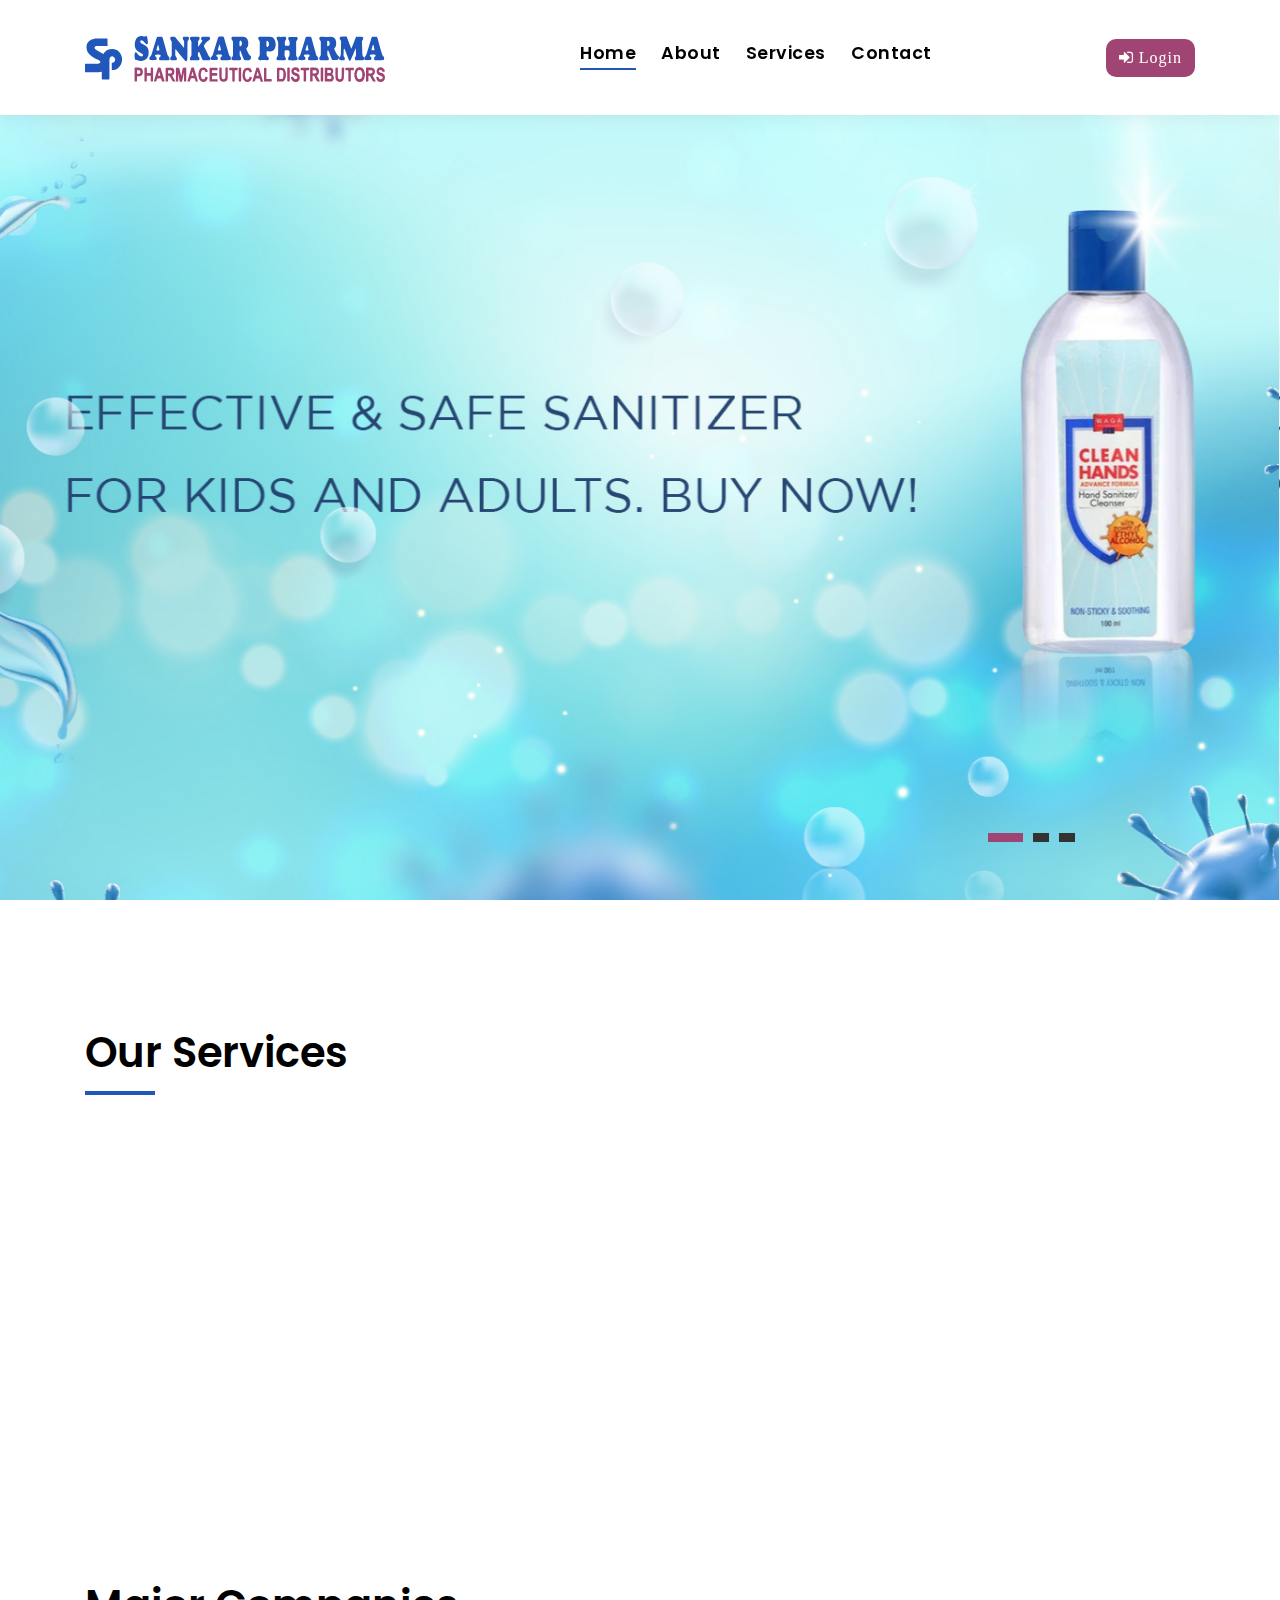
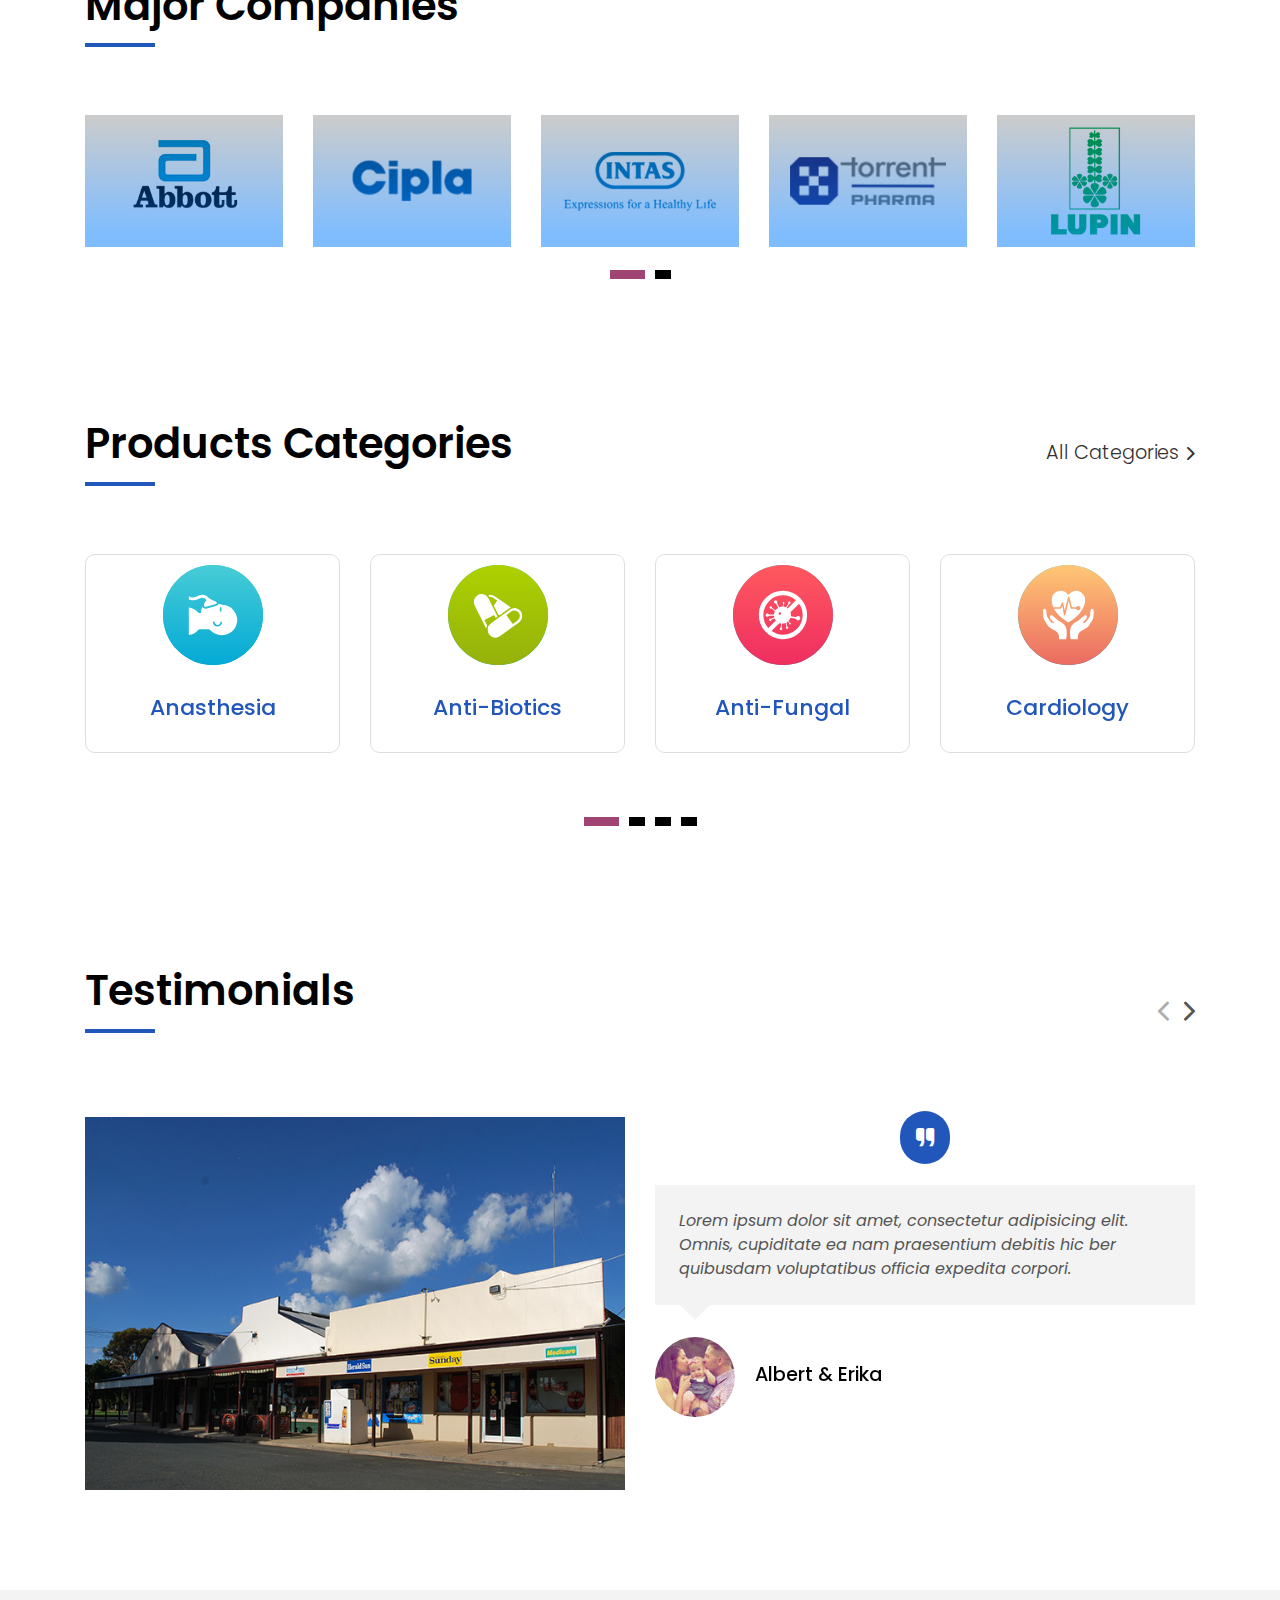
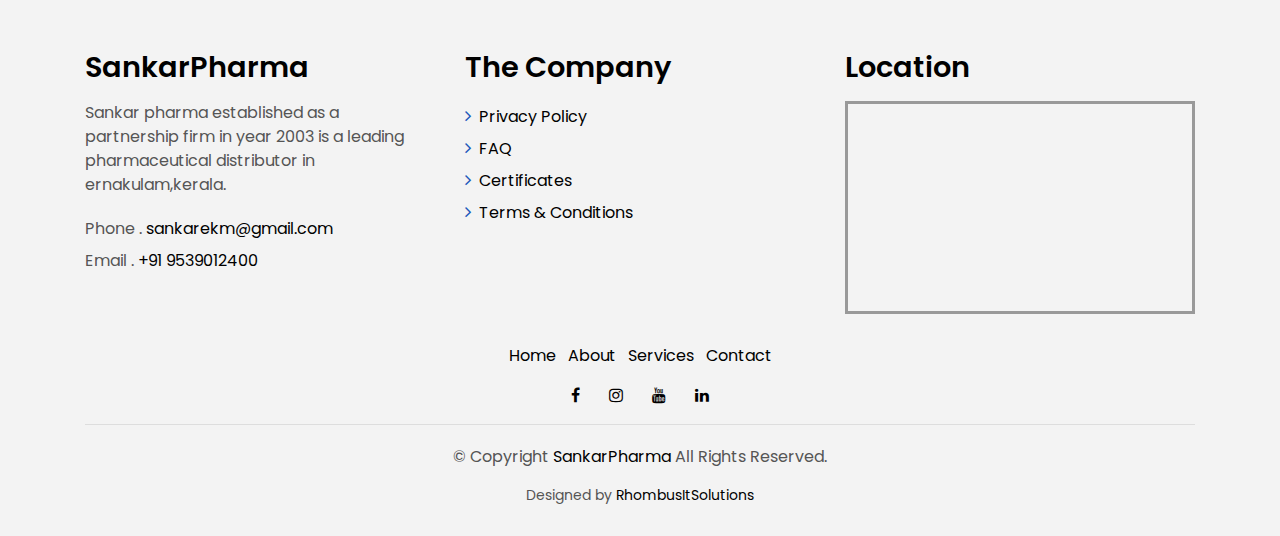
==== index.html @ cb7afbf1 "index page and some other changes" ====
<!DOCTYPE html>
<html lang="en">
<head>
  <meta charset="utf-8">
  <title>Sankar Pharma</title>
  <meta content="width=device-width, initial-scale=1.0" name="viewport">
  <meta content="Sankar Pharma" name="keywords">
  <meta content="Sankar Pharma was incorporated in the year 2003, with a declaration to provide the precisely wholesaling the products to clients" name="description">
  <meta content="RhombusItSolutions" name="author">
  <!-- Og -->
  <meta property="og:locale" content="en" />
  <meta property="og:type" content="website" />
  <meta property="og:title" content="Sankar Pharma" />
  <meta property="og:url" content="https://sankarpharma.com/" />
  <meta property="og:image" content="img/logo/">
  <meta property="og:site_name" content="Sankar Pharma" />
  <meta property="og:publisher" content="Contact : +919539012400" />
  <meta property="og:description" content="Sankar pharma established as a partnership firm in  year 2003 is a leading pharmaceutical distributor in ernakulam,kerala.">


  <!-- Favicons -->
  <link href="img/" rel="icon">
  <link href="img/" rel="apple-touch-icon">
  <!-- Links -->
  <link href="https://fonts.googleapis.com/css?family=Poppins:300,400,500,600,700" rel="stylesheet">
  <link href="lib/bootstrap/css/bootstrap.min.css" rel="stylesheet">
  <link href="lib/font-awesome/css/font-awesome.min.css" rel="stylesheet">
  <link href="lib/animate/animate.min.css" rel="stylesheet">
  <link href="lib/ionicons/css/ionicons.min.css" rel="stylesheet">
  <link href="lib/owlcarousel/assets/owl.carousel.min.css" rel="stylesheet">
  <link href="css/style.css" rel="stylesheet">
</head>

<body>

  <div class="click-closed"></div>
  <!--/ Sidemenu Contact /-->
  <div class="box-collapse">
    <div class="title-box-d">
      <h3 class="title-d">Contact Us</h3>
    </div>
    <span class="close-box-collapse right-boxed ion-ios-close"></span>
    <div class="box-collapse-wrap form">
      <form class="form-a">
        <div class="row">
          <div class="col-md-12 mb-3">
            <div class="contact-map box">
              <div id="map" class="contact-map">
                  <iframe src="https://www.google.com/maps/embed?pb=!1m18!1m12!1m3!1d3929.219267264281!2d76.30854445067953!3d9.998738575763639!2m3!1f0!2f0!3f0!3m2!1i1024!2i768!4f13.1!3m3!1m2!1s0x3b080d18da060ba5%3A0x7965f7468ba40cd7!2sSANKAR%20PHARMA!5e0!3m2!1sen!2sin!4v1601020610045!5m2!1sen!2sin"
	                width="100%" height="250" frameborder="0" style="border:0;" allowfullscreen></iframe>
              </div>
            </div>
          </div>
          <div class="col-md-12 mb-2 pb-2 border-bottom">
            <form class="form-a contactForm" action="" method="post" role="form">
              <div id="sendmessage">Your message has been sent. Thank you!</div>
              <div id="errormessage"></div>
              <div class="row">
                <div class="col-md-6 mb-3">
                  <div class="form-group">
                    <input type="text" name="name" class="form-control form-control-lg form-control-a" placeholder="Your Name" data-rule="minlen:4" data-msg="Please enter at least 4 chars">
                    <div class="validation"></div>
                  </div>
                </div>
                <div class="col-md-6 mb-3">
                  <div class="form-group">
                    <input name="email" type="email" class="form-control form-control-lg form-control-a" placeholder="Your Email" data-rule="email" data-msg="Please enter a valid email">
                    <div class="validation"></div>
                  </div>
                </div>
                <div class="col-md-12 mb-3">
                  <div class="form-group">
                    <input type="text" name="subject" class="form-control form-control-lg form-control-a" placeholder="Subject" data-rule="minlen:4" data-msg="Please enter at least 8 chars of subject">
                    <div class="validation"></div>
                  </div>
                </div>
                <div class="col-md-12 mb-3">
                  <div class="form-group">
                    <textarea name="message" class="form-control" name="message" cols="45" rows="5" data-rule="required" data-msg="Please write something for us" placeholder="Message"></textarea>
                    <div class="validation"></div>
                  </div>
                </div>
                <div class="col-md-12">
                  <button type="submit" class="btn btn-a">Send Message</button>
                </div>
              </div>
            </form>
          </div>
          <div class="col-md-12">
            <div class="icon-box section-b2">
              <div class="icon-box-icon">
                <span class="ion-ios-paper-plane"></span>
              </div>
              <div class="icon-box-content table-cell">
                <div class="icon-box-title">
                  <h4 class="icon-title">Say Hello</h4>
                </div>
                <div class="icon-box-content">
                  <p class="mb-1">Email.
                    <span class="color-a">sankarekm@gmail.com</span>
                  </p>
                  <p class="mb-1">Phone.
                    <span class="color-a">+91 9539012400</span>
                  </p>
                </div>
              </div>
            </div>
            <div class="icon-box section-b2">
              <div class="icon-box-icon">
                <span class="ion-ios-pin"></span>
              </div>
              <div class="icon-box-content table-cell">
                <div class="icon-box-title">
                  <h4 class="icon-title">Find us in</h4>
                </div>
                <div class="icon-box-content">
                  <p class="mb-1">
                    Saradaram, Pallissery Road, Palarivattom, 
                    <br> Cochin-25 (opp
                    to Anugraha Apartment).
                  </p>
                </div>
              </div>
            </div>
            <div class="icon-box">
              <div class="icon-box-icon">
                <span class="ion-ios-redo"></span>
              </div>
              <div class="icon-box-content table-cell">
                <div class="icon-box-title">
                  <h4 class="icon-title">Social networks</h4>
                </div>
                <div class="icon-box-content">
                  <div class="socials-footer">
                    <ul class="list-inline">
                      <li class="list-inline-item">
                        <a href="#" class="link-one">
                          <i class="fa fa-facebook" aria-hidden="true"></i>
                        </a>
                      </li>
                      <li class="list-inline-item">
                        <a href="#" class="link-one">
                          <i class="fa fa-twitter" aria-hidden="true"></i>
                        </a>
                      </li>
                      <li class="list-inline-item">
                        <a href="#" class="link-one">
                          <i class="fa fa-instagram" aria-hidden="true"></i>
                        </a>
                      </li>
                      <li class="list-inline-item">
                        <a href="#" class="link-one">
                          <i class="fa fa-youtube" aria-hidden="true"></i>
                        </a>
                      </li>
                    </ul>
                  </div>
                </div>
              </div>
            </div>
          </div>
        </div>
      </form>
    </div>
  </div>
  <!--/End sidemenu contact/-->

  <!-- Modal -->
  <div class="modal fade" id="exampleModal" tabindex="-1" role="dialog" aria-labelledby="exampleModalLabel" aria-hidden="true">
    <div class="modal-dialog" role="document">
        <div class="modal-content">
            <div class="modal-header">
                <h5 class="modal-title" id="exampleModalLabel">Login With</h5>
                <button type="button" class="close" data-dismiss="modal" aria-label="Close">
                    <span aria-hidden="true">&times;</span>
                </button>
            </div>
            <div class="modal-body">
                <button type="button" class="btn btn-primary" onclick="redirectCustLogin();return false;">Customer Login</button>
                <button type="button" class="btn btn-success" onclick="redirectMfacLogin();return false;">Company Login</button>
            </div>
        </div>
    </div>
</div>

  <!--/ NavBar /-->
  <nav class="navbar navbar-default navbar-trans navbar-expand-lg fixed-top">
    <div class="container">
      <button class="navbar-toggler collapsed" type="button" data-toggle="collapse" data-target="#navbarDefault"
        aria-controls="navbarDefault" aria-expanded="false" aria-label="Toggle navigation">
        <span></span>
        <span></span>
        <span></span>
      </button>
      <a class="navbar-brand text-brand" href="index.html">
        <img src="img/logo/sankar_pharma_logo.svg" alt="sankr logo" class="main-logo">
      </a>
      <button type="button" class="btn btn-link nav-search d-md-none" data-toggle="modal" data-target="#exampleModal">
        <span class="fa fa-sign-in" aria-hidden="true"></span>
      </button>
      <div class="navbar-collapse collapse justify-content-center" id="navbarDefault">
        <ul class="navbar-nav">
          <li class="nav-item">
            <a class="nav-link active" href="index.html">Home</a>
          </li>
          <li class="nav-item">
            <a class="nav-link" href="about.html">About</a>
          </li>
          <li class="nav-item">
            <a class="nav-link" href="services.html">Services</a>
          </li>
          <li class="nav-item">
            <a class="nav-link navbar-toggle-box-collapse" href="#"  data-toggle="collapse"
            data-target="#navbarTogglerDemo01" aria-expanded="false">Contact</a>
          </li>
        </ul>
      </div>
      <button type="button" class="btn btn-b-n d-none d-md-block" data-toggle="modal" data-target="#exampleModal">
        <span class="fa fa-sign-in" aria-hidden="true"> Login</span>
      </button>
    </div>
  </nav>
  <!--/ Nav End /-->

  <!--/ Banner start /-->
  <div class="intro intro-carousel">
    <div id="carousel" class="owl-carousel owl-theme">
      <div class="carousel-item-a intro-item bg-image" style="background-image: url(img/banners/banner01.jpg)">
        <div class="overlay overlay-a"></div>
        <div class="intro-content display-table">
          <div class="table-cell">
            <div class="container">
              <div class="row">
                <!-- <div class="col-lg-8">
                  <div class="intro-body">
                    <p class="intro-title-top">Lorem ipsum dolor sit amet.</p>
                    <h1 class="intro-title mb-4">Welcome to  <br> <span class="color-b">Sankar Pharma</span></h1>
                    <p class="intro-subtitle intro-price">
                      <a href="#"><span class="price-a">Know More</span></a>
                    </p>
                  </div>
                </div> -->
              </div>
            </div>
          </div>
        </div>
      </div>
      <div class="carousel-item-a intro-item bg-image" style="background-image: url(img/banners/sankar_banner1.jpg)">
        <div class="overlay overlay-a"></div>
        <div class="intro-content display-table">
          <div class="table-cell">
            <div class="container">
              <div class="row">
                <!-- <div class="col-lg-8">
                  <div class="intro-body">
                    <p class="intro-title-top">Lorem ipsum dolor sit amet.</p>
                    <h1 class="intro-title mb-4">Explore Our Wide  Range <br> <span class="color-b">Products</span></h1>
                    <p class="intro-subtitle intro-price">
                      <a href="#"><span class="price-a">Know More</span></a>
                    </p>
                  </div>
                </div> -->
              </div>
            </div>
          </div>
        </div>
      </div>
      <div class="carousel-item-a intro-item bg-image" style="background-image: url(img/banners/03_ayurvedic_01.jpg)">
        <div class="overlay overlay-a"></div>
        <div class="intro-content display-table">
          <div class="table-cell">
            <div class="container">
              <div class="row">
                <!-- <div class="col-lg-8">
                  <div class="intro-body">
                    <p class="intro-title-top">Lorem ipsum dolor sit amet.</p>
                    <h1 class="intro-title mb-4">Great Deals For  Better <br> <span class="color-b">Health</span></h1>
                    <p class="intro-subtitle intro-price">
                      <a href="#"><span class="price-a">Know More</span></a>
                    </p>
                  </div>
                </div> -->
              </div>
            </div>
          </div>
        </div>
      </div>
    </div>
  </div>

  <!--/ Services /-->
  <section class="section-services section-t8">
    <div class="container">
      <div class="row">
        <div class="col-md-12">
          <div class="title-wrap d-flex justify-content-between">
            <div class="title-box">
              <h2 class="title-a">Our Services</h2>
            </div>
          </div>
        </div>
      </div>
      <div class="row">
        <div class="col-md-4">
          <div class="card-box-c foo">
            <div class="card-header-c d-flex">
              <div class="card-box-ico">
                <span class="fa fa-medkit"></span>
              </div>
              <div class="card-title-c align-self-center">
                <h2 class="title-c">Supply Expertise</h2>
              </div>
            </div>
            <div class="card-body-c">
              <p class="content-c">
                We have efficient professionals in our ranks who have long years of experience in pharma supply chain and distribution, reducing cost and time while delivering the best services.
              </p>
            </div>
            <div class="card-footer-c">
              <a href="services.html" class="link-c link-icon">Read more
                <span class="ion-ios-arrow-forward"></span>
              </a>
            </div>
          </div>
        </div>
        <div class="col-md-4">
          <div class="card-box-c foo">
            <div class="card-header-c d-flex">
              <div class="card-box-ico">
                <span class="fa fa-truck"></span>
              </div>
              <div class="card-title-c align-self-center">
                <h2 class="title-c">Effecient Delivery</h2>
              </div>
            </div>
            <div class="card-body-c">
              <p class="content-c">
                Sankar Pharma distribution brings reliable, efficient and secure service of pharma distribution to manufacturers – ensuring the best reach in the regions we operate in.
              </p>
            </div>
            <div class="card-footer-c">
              <a href="services.html" class="link-c link-icon">Read more
                <span class="ion-ios-arrow-forward"></span>
              </a>
            </div>
          </div>
        </div>
        <div class="col-md-4">
          <div class="card-box-c foo">
            <div class="card-header-c d-flex">
              <div class="card-box-ico">
                <span class="fa fa-building"></span>
              </div>
              <div class="card-title-c align-self-center">
                <h2 class="title-c">Stocking Essentials</h2>
              </div>
            </div>
            <div class="card-body-c">
              <p class="content-c">
                Our task is to do our best so that no medical products or drugs we deal in is short of supply. We keep prescription medicines in our storage in the right conditions for delivery.
              </p>
            </div>
            <div class="card-footer-c">
              <a href="services.html" class="link-c link-icon">Read more
                <span class="ion-ios-arrow-forward"></span>
              </a>
            </div>
          </div>
        </div>
      </div>
    </div>
  </section>

  <!--/ Major companies /-->
  <section class="section-property section-t8">
    <div class="container">
      <div class="row">
        <div class="col-md-12">
          <div class="title-wrap d-flex justify-content-between">
            <div class="title-box">
              <h2 class="title-a">Major Companies</h2>
            </div>
          </div>
        </div>
      </div>
      <div id="property-carousel" class="owl-carousel owl-theme">
        <div class="carousel-item-b">
          <div class="card-box-a card-shadow">
            <div class="img-box-a">
             <a href="https://www.abbott.co.in/" target="_blank"> <img src="img/companies/Abbott.jpg" alt="" class="img-a img-fluid"></a>
            </div>
          </div>
        </div>
        <div class="carousel-item-b">
          <div class="card-box-a card-shadow">
            <div class="img-box-a">
             <a href="https://www.cipla.com/home" target="_blank"> <img src="img/companies/cipla.jpg" alt="" class="img-a img-fluid"></a>
            </div>
          </div>
        </div>
        <div class="carousel-item-b">
          <div class="card-box-a card-shadow">
            <div class="img-box-a">
              <a href="https://intaspharma.com/" target="_blank"><img src="img/companies/intas_head.jpg" alt="" class="img-a img-fluid"></a>
            </div>
          </div>
        </div>
        <div class="carousel-item-b">
          <div class="card-box-a card-shadow">
            <div class="img-box-a">
              <a href="https://torrentpharma.com/" target="_blank"><img src="img/companies/torrentPharma.jpg" alt="" class="img-a img-fluid"></a>
            </div>
          </div>
        </div>
        <div class="carousel-item-b">
          <div class="card-box-a card-shadow">
            <div class="img-box-a">
              <a href="https://www.lupin.com/" target="_blank"><img src="img/companies/The_Lupin_Logo.svg.jpg" alt="" class="img-a img-fluid"></a>
            </div>
          </div>
        </div>
        <div class="carousel-item-b">
          <div class="card-box-a card-shadow">
            <div class="img-box-a">
              <a href="https://www.amrutanjan.com/" target="_blank"><img src="img/companies/amrutanjan.jpg" alt="" class="img-a img-fluid"></a>
            </div>
          </div>
        </div>
        <div class="carousel-item-b">
          <div class="card-box-a card-shadow">
            <div class="img-box-a">
              <a href="https://www.dabur.com/" target="_blank"><img src="img/companies/dabur.jpg" alt="" class="img-a img-fluid"></a>
            </div>
          </div>
        </div>
        <div class="carousel-item-b">
          <div class="card-box-a card-shadow">
            <div class="img-box-a">
              <a href="https://oaknethealthcare.com/" target="_blank"><img src="img/companies/oaknet.jpg" alt="" class="img-a img-fluid"></a>
            </div>
          </div>
        </div>
        <div class="carousel-item-b">
          <div class="card-box-a card-shadow">
            <div class="img-box-a">
              <a href="https://www.unichemlabs.com/" target="_blank"><img src="img/companies/unichem.jpg" alt="" class="img-a img-fluid"></a>
            </div>
          </div>
        </div>
        <div class="carousel-item-b">
          <div class="card-box-a card-shadow">
            <div class="img-box-a">
              <a href="https://www.hul.co.in/" target="_blank"><img src="img/companies/uniliver.jpg" alt="" class="img-a img-fluid"></a>
            </div>
          </div>
        </div>
      </div>
    </div>
  </section>
  <!--/ Property End /-->

  <!--/ Products Categories /-->
  <section class="section-agents section-t8">
    <div class="container">
      <div class="row">
        <div class="col-md-12">
          <div class="title-wrap d-flex justify-content-between">
            <div class="title-box">
              <h2 class="title-a">Products Categories</h2>
            </div>
            <div class="title-link">
              <a href="coming-soon.html">All Categories
                <span class="ion-ios-arrow-forward"></span>
              </a>
            </div>
          </div>
        </div>
      </div>
      <div id="product-carousel" class="owl-carousel owl-theme">
        <div class="carousel-item-b">
          <div class="product-grid">
            <div class="product-icon">
              <!-- <i class="fa fa-medkit"></i> -->
              <img src="img/products_icon/01_anesthesia.svg" alt="">
            </div>
            <div class="product-content">
              <h2>Anasthesia</h2>
            </div>
          </div>
        </div>
        <div class="carousel-item-b">
          <div class="product-grid">
            <div class="product-icon"><img src="img/products_icon/02_antibiotics.svg" alt=""></div>
            <div class="product-content">
              <h2>Anti-Biotics</h2>
            </div>
          </div>
        </div>
        <div class="carousel-item-b">
          <div class="product-grid">
            <div class="product-icon"><img src="img/products_icon/03_antifungal.svg" alt=""></div>
            <div class="product-content">
              <h2>Anti-Fungal</h2>
            </div>
          </div>
        </div>
        <div class="carousel-item-b">
          <div class="product-grid">
            <div class="product-icon"><img src="img/products_icon/04_cardiology.svg" alt=""></div>
            <div class="product-content">
              <h2>Cardiology</h2>
            </div>
          </div>
        </div>
        <div class="carousel-item-b">
          <div class="product-grid">
            <div class="product-icon"><img src="img/products_icon/05_gynecology.svg" alt=""></div>
            <div class="product-content">
              <h2>Gynecology</h2>
            </div>
          </div>
        </div>
        <div class="carousel-item-b">
          <div class="product-grid">
            <div class="product-icon"><img src="img/products_icon/06_life_saving_drug.svg" alt=""></div>
            <div class="product-content">
              <h2>Life Saving Drug</h2>
            </div>
          </div>
        </div>
        <div class="carousel-item-b">
          <div class="product-grid">
            <div class="product-icon"><img src="img/products_icon/07_nephrology.svg" alt=""></div>
            <div class="product-content">
              <h2>Nephrology</h2>
            </div>
          </div>
        </div>
        <div class="carousel-item-b">
          <div class="product-grid">
            <div class="product-icon"><img src="img/products_icon/08_virology.svg" alt=""></div>
            <div class="product-content">
              <h2>Virology</h2>
            </div>
          </div>
        </div>
        <div class="carousel-item-b">
          <div class="product-grid">
            <div class="product-icon"><img src="img/products_icon/09_cosmetics.svg" alt=""></div>
            <div class="product-content">
              <h2>Cosmetics</h2>
            </div>
          </div>
        </div>
        <div class="carousel-item-b">
          <div class="product-grid">
            <div class="product-icon"><img src="img/products_icon/10_ayurvedic.svg" alt=""></div>
            <div class="product-content">
              <h2>Ayurvedic Products</h2>
            </div>
          </div>
        </div>
        <div class="carousel-item-b">
          <div class="product-grid">
            <div class="product-icon"><img src="img/products_icon/11_self_healthcare.svg" alt=""></div>
            <div class="product-content">
              <h2>Self Healthcare Products</h2>
            </div>
          </div>
        </div>
        <div class="carousel-item-b">
          <div class="product-grid">
            <div class="product-icon"><img src="img/products_icon/12_consumer_otc.svg" alt=""></div>
            <div class="product-content">
              <h2>Consumer OTC</h2>
            </div>
          </div>
        </div>
        <div class="carousel-item-b">
          <div class="product-grid">
            <div class="product-icon"><img src="img/products_icon/13_urology_drugs.svg" alt=""></div>
            <div class="product-content">
              <h2>Urology Drugs</h2>
            </div>
          </div>
        </div>
        <div class="carousel-item-b">
          <div class="product-grid">
            <div class="product-icon"><img src="img/products_icon/14_asthma_products.svg" alt=""></div>
            <div class="product-content">
              <h2>Asthma Products</h2>
            </div>
          </div>
        </div>
        <div class="carousel-item-b">
          <div class="product-grid">
            <div class="product-icon"><img src="img/products_icon/15_diabetic_care.svg" alt=""></div>
            <div class="product-content">
              <h2>Diabetic Care</h2>
            </div>
          </div>
        </div>
      </div>
    </div>
  </section>
  <!--/ products categories End /-->

  <!--/ Testimonials /-->
  <section class="section-testimonials section-t8 nav-arrow-a">
    <div class="container">
      <div class="row">
        <div class="col-md-12">
          <div class="title-wrap d-flex justify-content-between">
            <div class="title-box">
              <h2 class="title-a">Testimonials</h2>
            </div>
          </div>
        </div>
      </div>
      <div id="testimonial-carousel" class="owl-carousel owl-arrow">
        <div class="carousel-item-a">
          <div class="testimonials-box">
            <div class="row">
              <div class="col-sm-12 col-md-6">
                <div class="testimonial-img">
                  <img src="img/testimonials/shop-2.jpg" alt="" class="img-fluid">
                </div>
              </div>
              <div class="col-sm-12 col-md-6">
                <div class="testimonial-ico">
                  <span class="ion-ios-quote"></span>
                </div>
                <div class="testimonials-content">
                  <p class="testimonial-text">
                    Lorem ipsum dolor sit amet, consectetur adipisicing elit. Omnis, cupiditate ea nam praesentium
                    debitis hic ber quibusdam
                    voluptatibus officia expedita corpori.
                  </p>
                </div>
                <div class="testimonial-author-box">
                  <img src="img/mini-testimonial-1.jpg" alt="" class="testimonial-avatar">
                  <h5 class="testimonial-author">Albert & Erika</h5>
                </div>
              </div>
            </div>
          </div>
        </div>
        <div class="carousel-item-a">
          <div class="testimonials-box">
            <div class="row">
              <div class="col-sm-12 col-md-6">
                <div class="testimonial-img">
                  <img src="img/testimonials/shop-3.jpg" alt="" class="img-fluid">
                </div>
              </div>
              <div class="col-sm-12 col-md-6">
                <div class="testimonial-ico">
                  <span class="ion-ios-quote"></span>
                </div>
                <div class="testimonials-content">
                  <p class="testimonial-text">
                    Lorem ipsum dolor sit amet, consectetur adipisicing elit. Omnis, cupiditate ea nam praesentium
                    debitis hic ber quibusdam
                    voluptatibus officia expedita corpori.
                  </p>
                </div>
                <div class="testimonial-author-box">
                  <img src="img/mini-testimonial-2.jpg" alt="" class="testimonial-avatar">
                  <h5 class="testimonial-author">Pablo & Emma</h5>
                </div>
              </div>
            </div>
          </div>
        </div>
      </div>
    </div>
  </section>
  <!--/ Testimonials End /-->

  <!--/ footer Star /-->
  <section class="section-footer">
    <div class="container">
      <div class="row">
        <div class="col-sm-12 col-md-4">
          <div class="widget-a">
            <div class="w-header-a">
              <h3 class="w-title-a text-brand">SankarPharma</h3>
            </div>
            <div class="w-body-a">
              <p class="w-text-a color-text-a">
                Sankar pharma established as a partnership firm in year 2003 is a leading pharmaceutical distributor in ernakulam,kerala.
              </p>
            </div>
            <div class="w-footer-a">
              <ul class="list-unstyled">
                <li class="color-a">
                  <span class="color-text-a">Phone .</span> sankarekm@gmail.com</li>
                <li class="color-a">
                  <span class="color-text-a">Email .</span> +91 9539012400</li>
              </ul>
            </div>
          </div>
        </div>
        <div class="col-sm-12 col-md-4 section-md-t3">
          <div class="widget-a">
            <div class="w-header-a">
              <h3 class="w-title-a text-brand">The Company</h3>
            </div>
            <div class="w-body-a">
              <div class="w-body-a">
                <ul class="list-unstyled">
                  <li class="item-list-a">
                    <!-- <i class="fa fa-angle-right"></i> <a href="coming-soon.html">Careers</a> -->
                  </li>
                  <li class="item-list-a">
                    <!-- <i class="fa fa-angle-right"></i> <a href="coming-soon.html">Affiliate</a> -->
                  </li>
                  <li class="item-list-a">
                    <i class="fa fa-angle-right"></i> <a href="privacy_policy.html">Privacy Policy</a>
                  </li>
                  <li class="item-list-a">
                    <i class="fa fa-angle-right"></i> <a href="faq.html">FAQ</a>
                  </li>
                  <li class="item-list-a">
                    <i class="fa fa-angle-right"></i> <a href="coming-soon.html">Certificates</a>
                  </li>
                  <li class="item-list-a">
                    <i class="fa fa-angle-right"></i> <a href="terms-conditions.html">Terms & Conditions</a>
                  </li>
                </ul>
              </div>
            </div>
          </div>
        </div>
        <div class="col-sm-12 col-md-4 section-md-t3">
          <div class="widget-a">
            <div class="w-header-a">
              <h3 class="w-title-a text-brand">Location</h3>
            </div>
            <div class="w-body-a">
              <div style="border: 3px solid #999;">
                <iframe src="https://www.google.com/maps/embed?pb=!1m18!1m12!1m3!1d3929.219267264281!2d76.30854445067953!3d9.998738575763639!2m3!1f0!2f0!3f0!3m2!1i1024!2i768!4f13.1!3m3!1m2!1s0x3b080d18da060ba5%3A0x7965f7468ba40cd7!2sSANKAR%20PHARMA!5e0!3m2!1sen!2sin!4v1601020610045!5m2!1sen!2sin"
                width="100%" height="200" frameborder="0" style="border:0;" allowfullscreen></iframe>
            </div>
            </div>
          </div>
        </div>
      </div>
    </div>
  </section>
  <footer>
    <div class="container">
      <div class="row">
        <div class="col-md-12">
          <nav class="nav-footer">
            <ul class="list-inline">
              <li class="list-inline-item">
                <a href="index.html">Home</a>
              </li>
              <li class="list-inline-item">
                <a href="about.html">About</a>
              </li>
              <li class="list-inline-item">
                <a href="services.html">Services</a>
              </li>
              <li class="list-inline-item">
                <a class="navbar-toggle-box-collapse" href="#"  data-toggle="collapse"
                data-target="#navbarTogglerDemo01" aria-expanded="false">Contact</a>
              </li>
            </ul>
          </nav>
          <div class="socials-a">
            <ul class="list-inline">
              <li class="list-inline-item">
                <a href="coming-soon.html">
                  <i class="fa fa-facebook" aria-hidden="true"></i>
                </a>
              </li>
              <li class="list-inline-item">
                <a href="coming-soon.html">
                  <i class="fa fa-instagram" aria-hidden="true"></i>
                </a>
              </li>
              <li class="list-inline-item">
                <a href="coming-soon.html">
                  <i class="fa fa-youtube" aria-hidden="true"></i>
                </a>
              </li>
              <li class="list-inline-item">
                <a href="coming-soon.html">
                  <i class="fa fa-linkedin" aria-hidden="true"></i>
                </a>
              </li>
            </ul>
          </div>
          <div class="copyright-footer">
            <p class="copyright color-text-a">
              &copy; Copyright
              <span class="color-a">SankarPharma</span> All Rights Reserved.
            </p>
          </div>
          <div class="credits">
            Designed by <a href="http://rhombusitsolutions.com/" target="_blank">RhombusItSolutions</a>
          </div>
        </div>
      </div>
    </div>
  </footer>
  <!--/ Footer End /-->

  <a href="#" class="back-to-top"><i class="fa fa-chevron-up"></i></a>
  <div id="preloader"></div>

  <!-- JavaScript Libraries -->
  <script src="lib/jquery/jquery.min.js"></script>
  <script src="lib/jquery/jquery-migrate.min.js"></script>
  <script src="lib/popper/popper.min.js"></script>
  <script src="lib/bootstrap/js/bootstrap.min.js"></script>
  <script src="lib/easing/easing.min.js"></script>
  <script src="lib/owlcarousel/owl.carousel.min.js"></script>
  <script src="lib/scrollreveal/scrollreveal.min.js"></script>
  <script src="lib/contactform/contactform.js"></script>
  <script src="js/login.js"></script>
  <script src="js/main.js"></script>

</body>
</html>
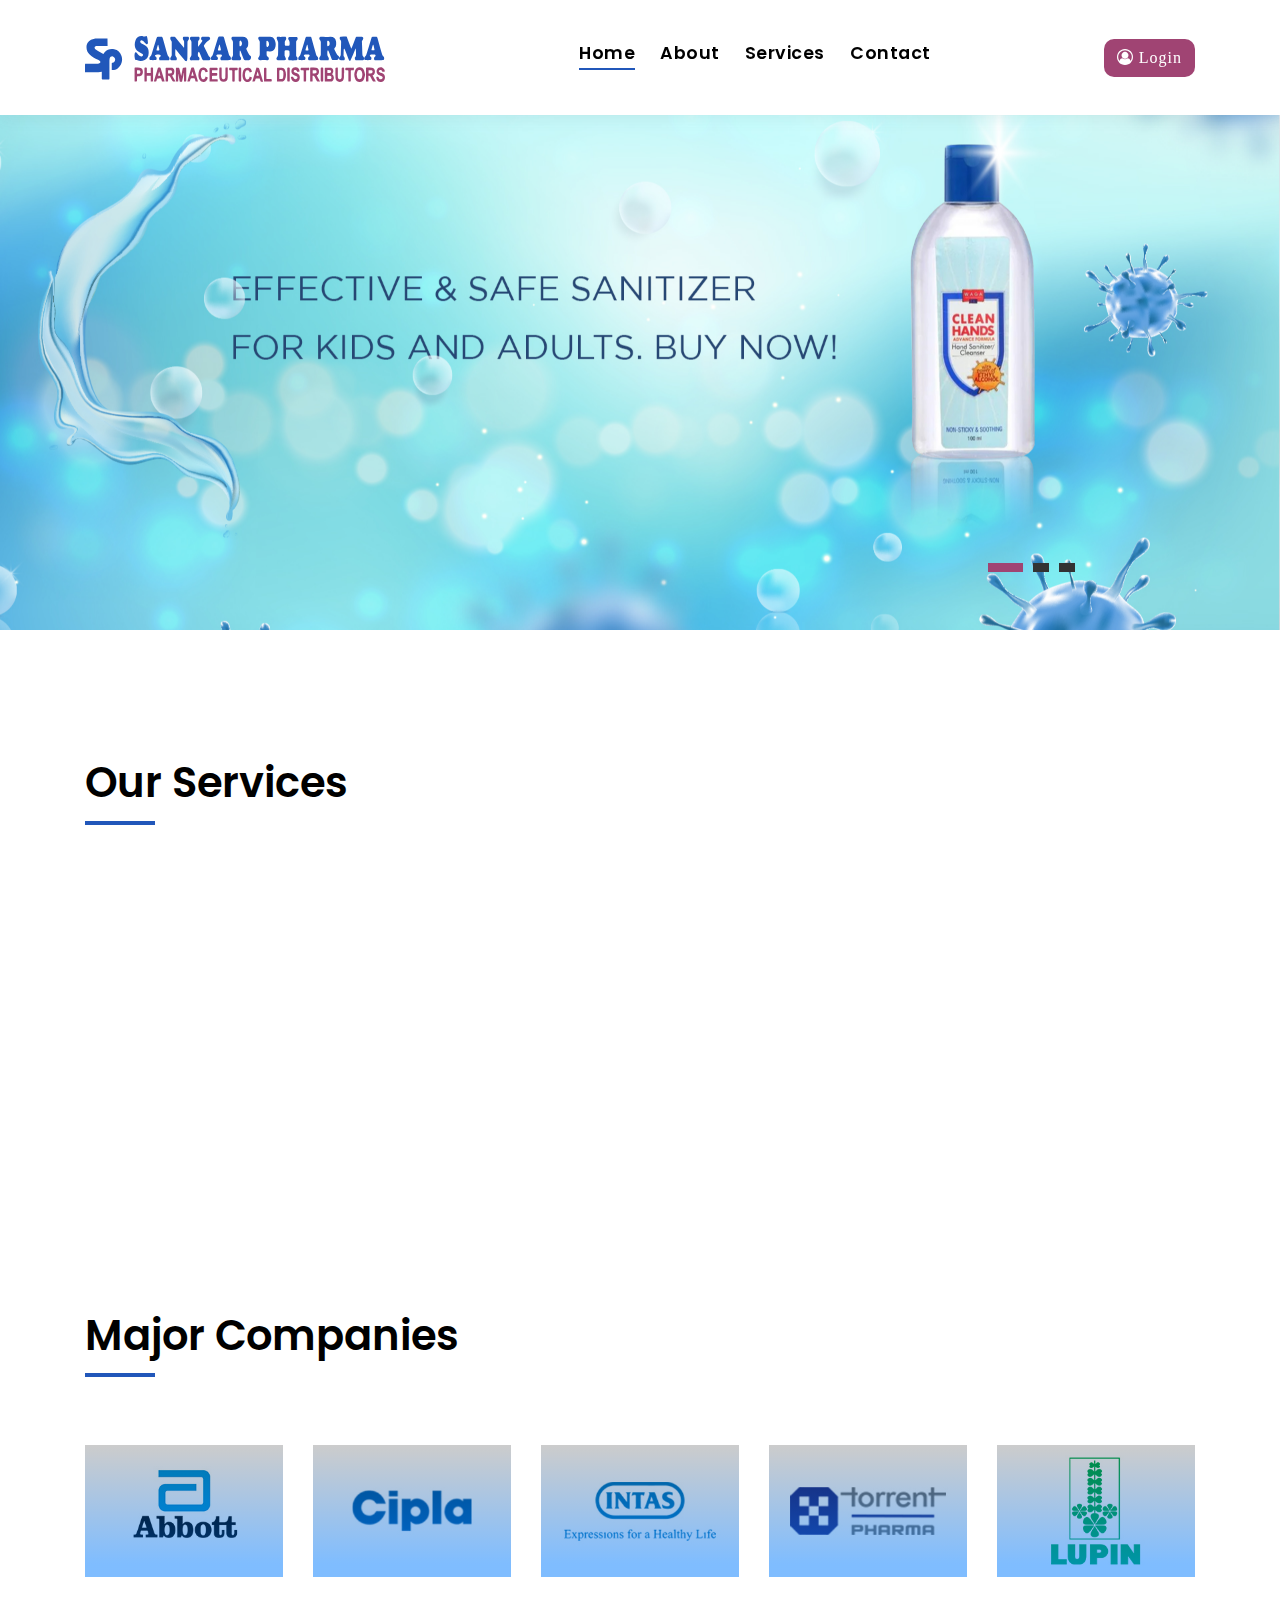
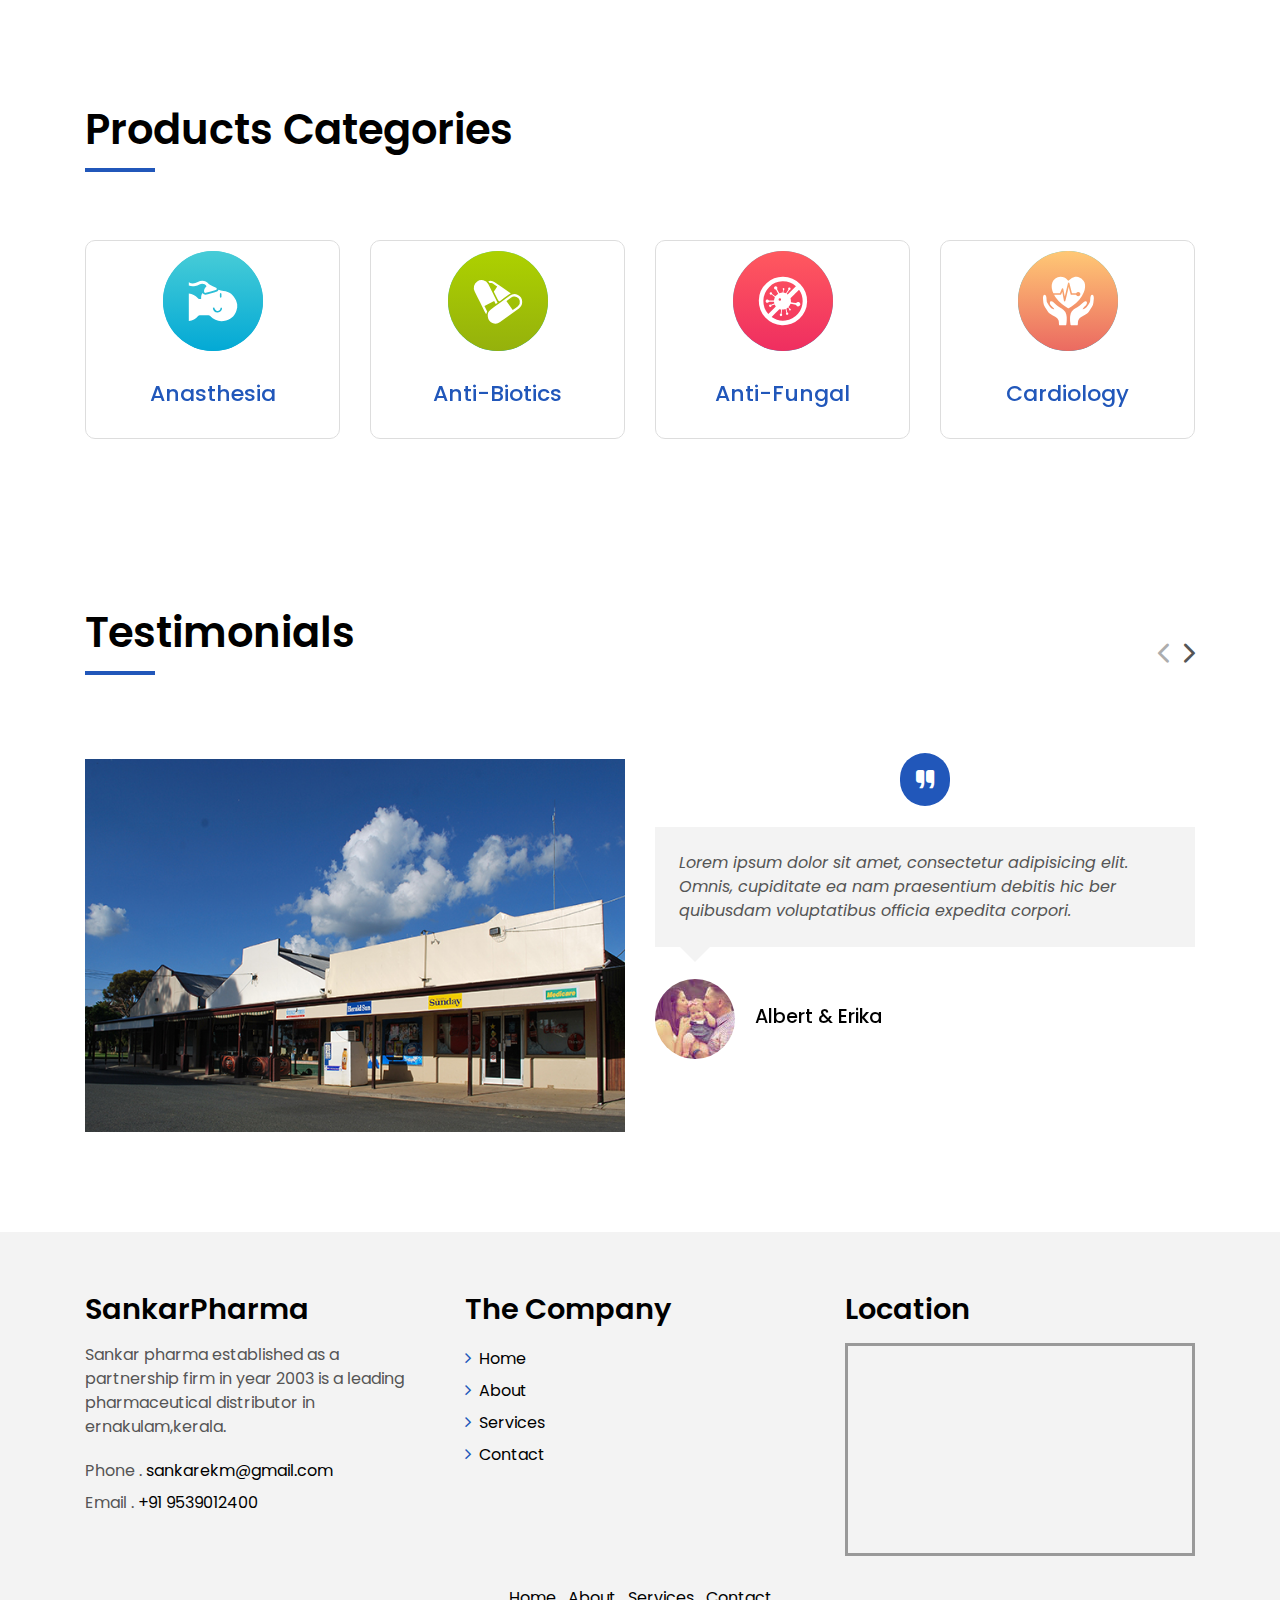
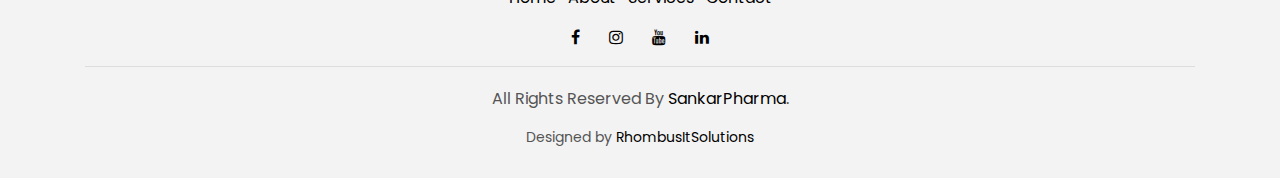
==== commit 1593a844: "login icon changed in all pages,banner heright changed, major cmpanies dots removed,product categori" ====
--- a/index.html
+++ b/index.html
@@ -216,7 +216,7 @@
         </ul>
       </div>
       <button type="button" class="btn btn-b-n d-none d-md-block" data-toggle="modal" data-target="#exampleModal">
-        <span class="fa fa-sign-in" aria-hidden="true"> Login</span>
+        <span class="fa fa-user-circle-o" aria-hidden="true"> Login</span>
       </button>
     </div>
   </nav>
@@ -468,11 +468,6 @@
             <div class="title-box">
               <h2 class="title-a">Products Categories</h2>
             </div>
-            <div class="title-link">
-              <a href="coming-soon.html">All Categories
-                <span class="ion-ios-arrow-forward"></span>
-              </a>
-            </div>
           </div>
         </div>
       </div>
@@ -716,16 +711,17 @@
                     <!-- <i class="fa fa-angle-right"></i> <a href="coming-soon.html">Affiliate</a> -->
                   </li>
                   <li class="item-list-a">
-                    <i class="fa fa-angle-right"></i> <a href="privacy_policy.html">Privacy Policy</a>
+                    <i class="fa fa-angle-right"></i> <a href="index.html">Home</a>
                   </li>
                   <li class="item-list-a">
-                    <i class="fa fa-angle-right"></i> <a href="faq.html">FAQ</a>
+                    <i class="fa fa-angle-right"></i> <a href="about.html">About</a>
                   </li>
                   <li class="item-list-a">
-                    <i class="fa fa-angle-right"></i> <a href="coming-soon.html">Certificates</a>
+                    <i class="fa fa-angle-right"></i> <a href="services.html">Services</a>
                   </li>
                   <li class="item-list-a">
-                    <i class="fa fa-angle-right"></i> <a href="terms-conditions.html">Terms & Conditions</a>
+                    <i class="fa fa-angle-right"></i> <a class="navbar-toggle-box-collapse" href="#" data-toggle="collapse"
+                    data-target="#navbarTogglerDemo01" aria-expanded="false">Contact</a>
                   </li>
                 </ul>
               </div>
@@ -795,8 +791,8 @@
           </div>
           <div class="copyright-footer">
             <p class="copyright color-text-a">
-              &copy; Copyright
-              <span class="color-a">SankarPharma</span> All Rights Reserved.
+              All Rights Reserved By
+              <span class="color-a">SankarPharma</span>.
             </p>
           </div>
           <div class="credits">
--- a/css/style.css
+++ b/css/style.css
@@ -895,7 +895,7 @@
 ======================================*/
 
 .intro {
-  height: 100vh;
+  height: 70vh;
   position: relative;
   color: #ffffff;
 }
@@ -925,7 +925,7 @@
 
 .intro .carousel-item-a {
   position: relative;
-  height: 100vh;
+  height: 70vh;
 }
 
 .intro .carousel-item-a.bg-image {
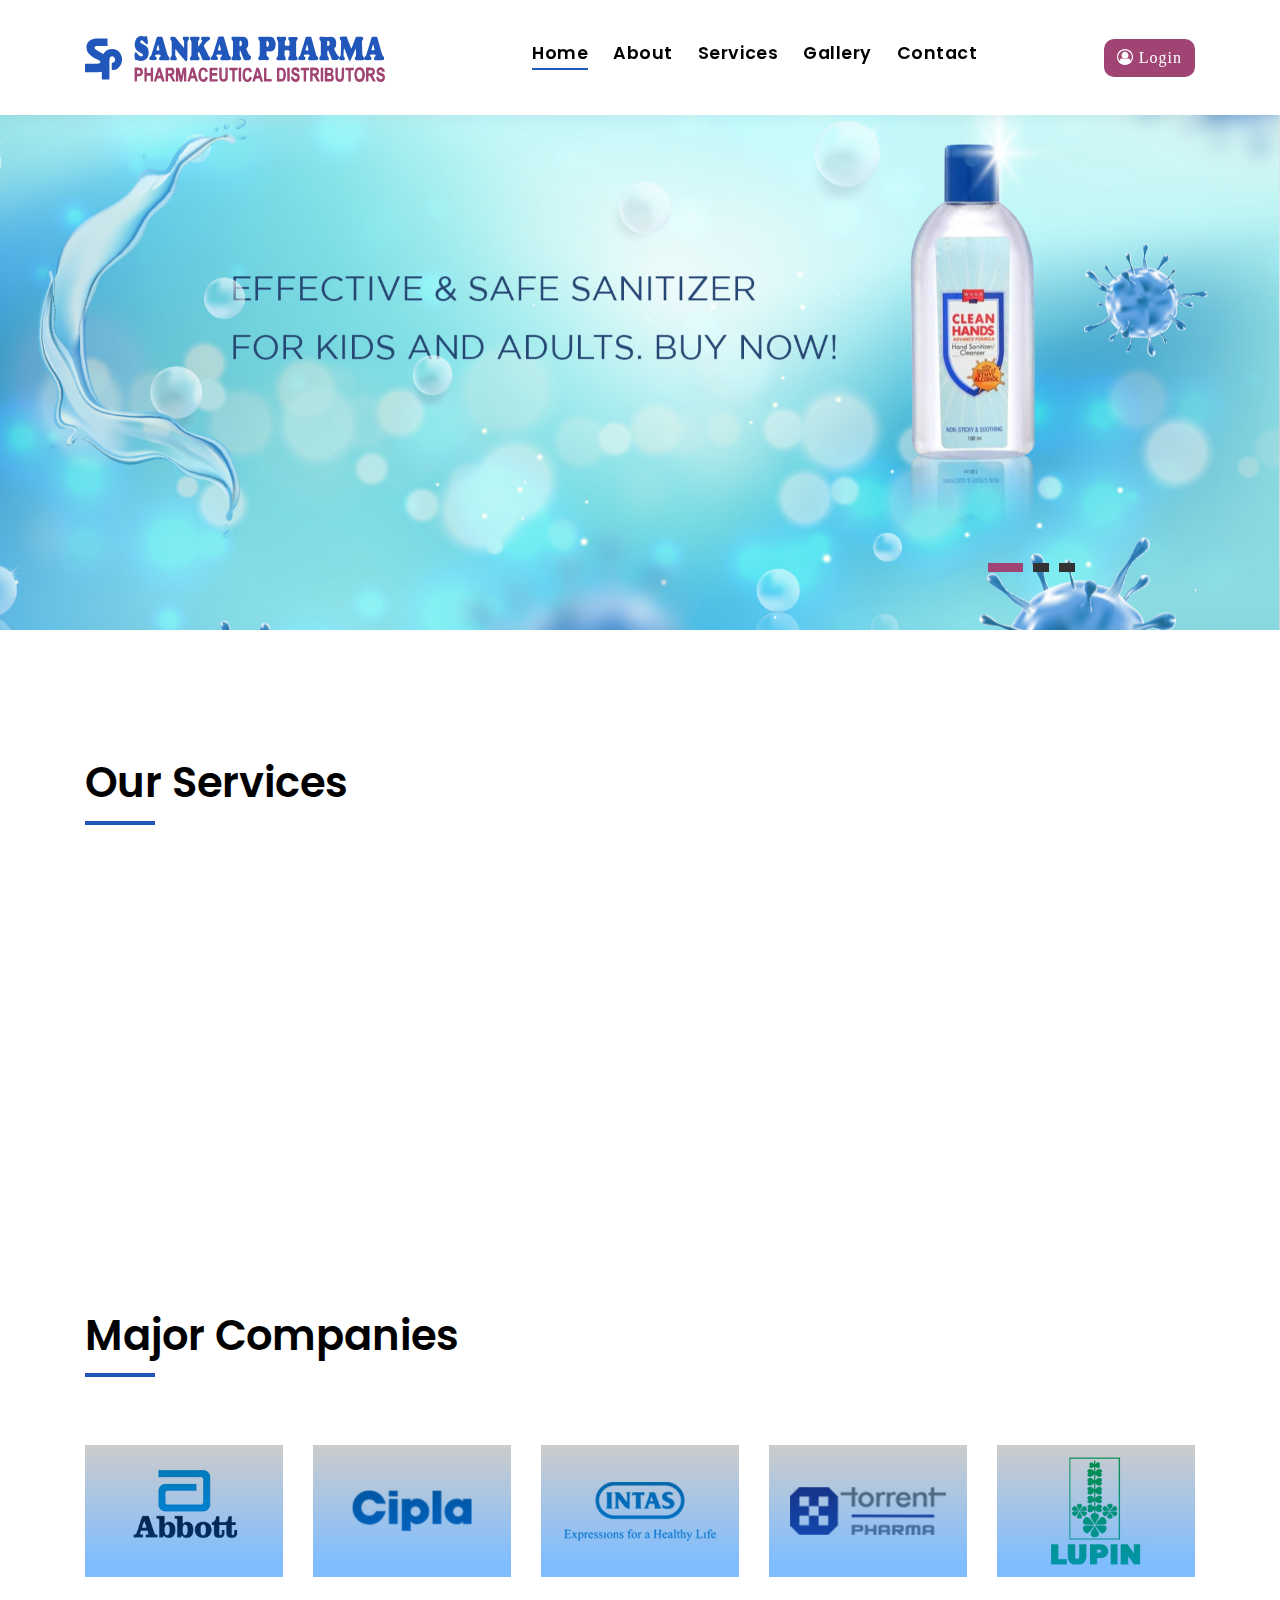
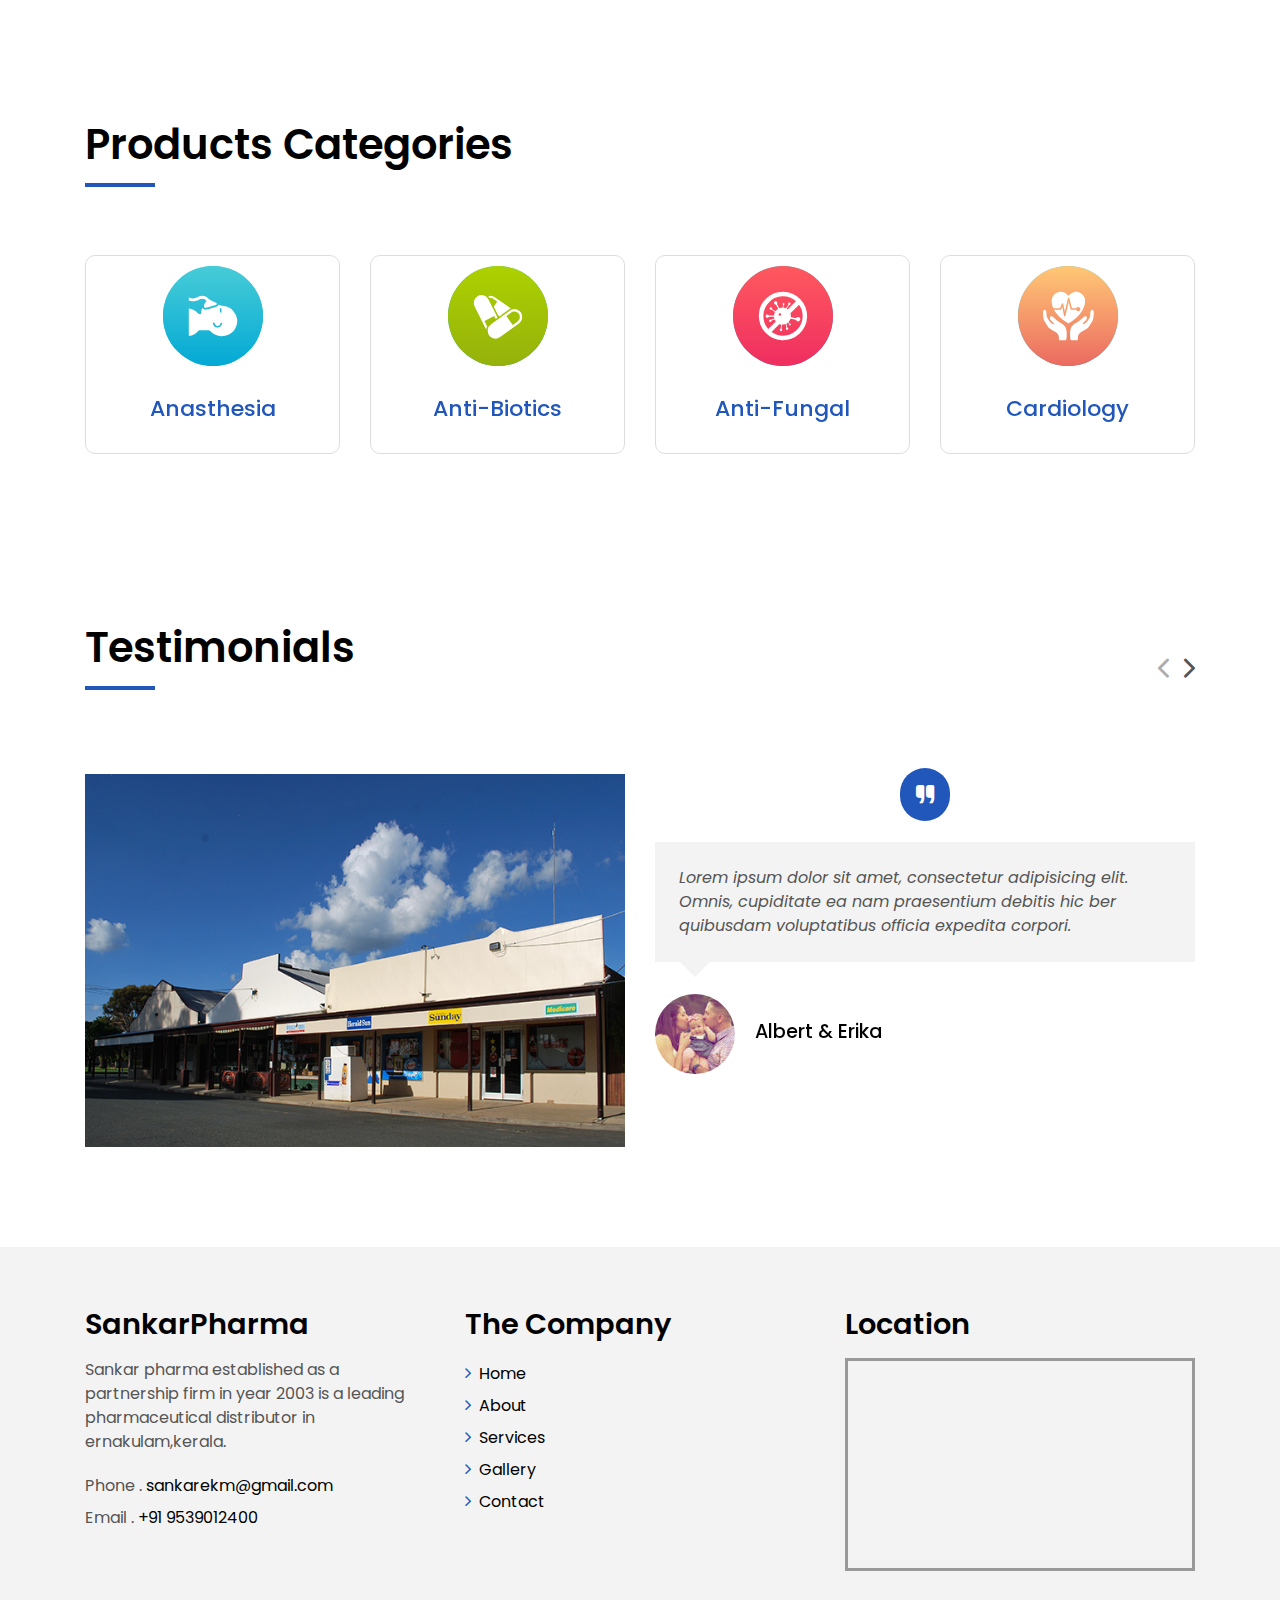
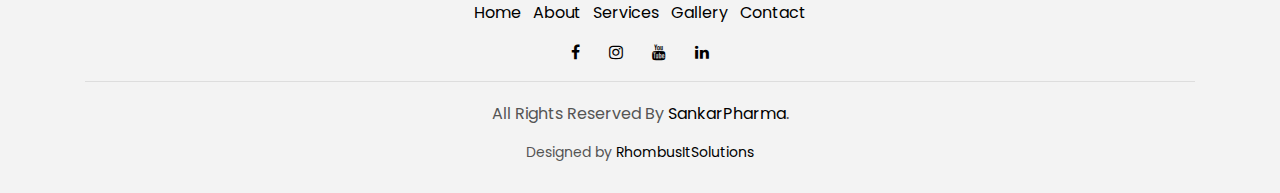
==== commit 45327c53: "gallery page created" ====
--- a/index.html
+++ b/index.html
@@ -34,7 +34,7 @@
 <body>
 
   <div class="click-closed"></div>
-  <!--/ Sidemenu Contact /-->
+  <!--/ Sidemenu Contact section /-->
   <div class="box-collapse">
     <div class="title-box-d">
       <h3 class="title-d">Contact Us</h3>
@@ -196,7 +196,7 @@
         <img src="img/logo/sankar_pharma_logo.svg" alt="sankr logo" class="main-logo">
       </a>
       <button type="button" class="btn btn-link nav-search d-md-none" data-toggle="modal" data-target="#exampleModal">
-        <span class="fa fa-sign-in" aria-hidden="true"></span>
+        <span class="fa fa-user-circle-o" aria-hidden="true"></span>
       </button>
       <div class="navbar-collapse collapse justify-content-center" id="navbarDefault">
         <ul class="navbar-nav">
@@ -210,6 +210,9 @@
             <a class="nav-link" href="services.html">Services</a>
           </li>
           <li class="nav-item">
+            <a class="nav-link" href="gallery.html">Gallery</a>
+          </li>
+          <li class="nav-item">
             <a class="nav-link navbar-toggle-box-collapse" href="#"  data-toggle="collapse"
             data-target="#navbarTogglerDemo01" aria-expanded="false">Contact</a>
           </li>
@@ -227,63 +230,12 @@
     <div id="carousel" class="owl-carousel owl-theme">
       <div class="carousel-item-a intro-item bg-image" style="background-image: url(img/banners/banner01.jpg)">
         <div class="overlay overlay-a"></div>
-        <div class="intro-content display-table">
-          <div class="table-cell">
-            <div class="container">
-              <div class="row">
-                <!-- <div class="col-lg-8">
-                  <div class="intro-body">
-                    <p class="intro-title-top">Lorem ipsum dolor sit amet.</p>
-                    <h1 class="intro-title mb-4">Welcome to  <br> <span class="color-b">Sankar Pharma</span></h1>
-                    <p class="intro-subtitle intro-price">
-                      <a href="#"><span class="price-a">Know More</span></a>
-                    </p>
-                  </div>
-                </div> -->
-              </div>
-            </div>
-          </div>
-        </div>
       </div>
       <div class="carousel-item-a intro-item bg-image" style="background-image: url(img/banners/sankar_banner1.jpg)">
         <div class="overlay overlay-a"></div>
-        <div class="intro-content display-table">
-          <div class="table-cell">
-            <div class="container">
-              <div class="row">
-                <!-- <div class="col-lg-8">
-                  <div class="intro-body">
-                    <p class="intro-title-top">Lorem ipsum dolor sit amet.</p>
-                    <h1 class="intro-title mb-4">Explore Our Wide  Range <br> <span class="color-b">Products</span></h1>
-                    <p class="intro-subtitle intro-price">
-                      <a href="#"><span class="price-a">Know More</span></a>
-                    </p>
-                  </div>
-                </div> -->
-              </div>
-            </div>
-          </div>
-        </div>
       </div>
       <div class="carousel-item-a intro-item bg-image" style="background-image: url(img/banners/03_ayurvedic_01.jpg)">
         <div class="overlay overlay-a"></div>
-        <div class="intro-content display-table">
-          <div class="table-cell">
-            <div class="container">
-              <div class="row">
-                <!-- <div class="col-lg-8">
-                  <div class="intro-body">
-                    <p class="intro-title-top">Lorem ipsum dolor sit amet.</p>
-                    <h1 class="intro-title mb-4">Great Deals For  Better <br> <span class="color-b">Health</span></h1>
-                    <p class="intro-subtitle intro-price">
-                      <a href="#"><span class="price-a">Know More</span></a>
-                    </p>
-                  </div>
-                </div> -->
-              </div>
-            </div>
-          </div>
-        </div>
       </div>
     </div>
   </div>
@@ -704,12 +656,6 @@
             <div class="w-body-a">
               <div class="w-body-a">
                 <ul class="list-unstyled">
-                  <li class="item-list-a">
-                    <!-- <i class="fa fa-angle-right"></i> <a href="coming-soon.html">Careers</a> -->
-                  </li>
-                  <li class="item-list-a">
-                    <!-- <i class="fa fa-angle-right"></i> <a href="coming-soon.html">Affiliate</a> -->
-                  </li>
                   <li class="item-list-a">
                     <i class="fa fa-angle-right"></i> <a href="index.html">Home</a>
                   </li>
@@ -720,6 +666,9 @@
                     <i class="fa fa-angle-right"></i> <a href="services.html">Services</a>
                   </li>
                   <li class="item-list-a">
+                    <i class="fa fa-angle-right"></i> <a href="gallery.html">Gallery</a>
+                  </li>
+                  <li class="item-list-a">
                     <i class="fa fa-angle-right"></i> <a class="navbar-toggle-box-collapse" href="#" data-toggle="collapse"
                     data-target="#navbarTogglerDemo01" aria-expanded="false">Contact</a>
                   </li>
@@ -758,6 +707,9 @@
               </li>
               <li class="list-inline-item">
                 <a href="services.html">Services</a>
+              </li>
+              <li class="list-inline-item">
+                <a href="gallery.html">Gallery</a>
               </li>
               <li class="list-inline-item">
                 <a class="navbar-toggle-box-collapse" href="#"  data-toggle="collapse"
--- a/css/style.css
+++ b/css/style.css
@@ -272,6 +272,12 @@
   font-weight: 600;
 }
 
+@media(max-width: 576px){
+  .title-a{
+    font-size: 2rem;
+  }
+}
+
 .title-box .title-a:after{
   content: "";
   position: absolute;
@@ -368,6 +374,13 @@
   top: 50%;
   left: 50%;
   transform: translate(-50%,50%);
+}
+
+@media(max-width: 576px){
+  .overlay-color h2{
+    top: 25%;
+    font-size: 1.8rem;
+  }
 }
 
 /*------/ Owl carousel /------*/
@@ -562,6 +575,12 @@
   box-shadow: 1px 2px 15px rgba(100, 100, 100, 0.1);
 }
 
+@media(max-width: 576px){
+  .navbar-default{
+    padding: 15px 0;
+  }
+}
+
 .navbar-default .nav-search {
   color: #000000;
   font-size: 1.5rem;
@@ -900,10 +919,38 @@
   color: #ffffff;
 }
 
+@media(max-width: 991px){
+  .intro{
+    height: 65vh;
+  }
+}
+@media(max-width: 767px){
+  .intro{
+    height: 55vh;
+  }
+}
+@media(max-width: 576px){
+  .intro{
+    height: 40vh;
+  }
+}
+
+@media(max-width: 400px){
+  .intro{
+    height: 30vh;
+  }
+}
+
 .intro .owl-theme .owl-dots {
   position: absolute;
   bottom: 70px;
   right: 50px;
+}
+
+@media(max-width: 576px){
+  .intro .owl-theme .owl-dots{
+    bottom: 80px;
+  }
 }
 
 .intro .owl-theme .owl-dots .owl-dot span {
@@ -928,8 +975,32 @@
   height: 70vh;
 }
 
+@media(max-width: 991px){
+  .intro .carousel-item-a{
+    height: 65vh;
+  }
+}
+@media(max-width: 767px){
+  .intro .carousel-item-a{
+    height: 55vh;
+  }
+}
+@media(max-width: 576px){
+  .intro .carousel-item-a{
+    height: 40vh;
+  }
+}
+
 .intro .carousel-item-a.bg-image {
   background-attachment: scroll;
+}
+
+@media(max-width: 576px){
+  .intro .carousel-item-a.bg-image {
+    background-attachment: scroll;
+    background-position: center;
+    background-size: contain;
+  }
 }
 
 .intro .intro-content {
@@ -1005,6 +1076,13 @@
   font-size: 2.2rem;
 }
 
+@media(max-width: 576px){
+  .intro-single .title-single-box .title-single {
+    font-weight: 600;
+    font-size: 2rem;
+  }
+}
+
 .intro-single .breadcrumb-box {
   padding: 1rem 0 0 .5rem;
 }
@@ -1026,6 +1104,7 @@
   overflow: hidden;
   -webkit-backface-visibility: hidden;
   backface-visibility: hidden;
+  margin-bottom: 15px;
 }
 
 .card-box-a .img-a,
@@ -1155,6 +1234,12 @@
 
 .gallery-property {
   margin-bottom: 3rem;
+}
+
+@media(max-width: 576px){
+  .gallery-property{
+    margin-bottom: 0;
+  }
 }
 
 .property-price {
@@ -2170,4 +2255,10 @@
   .text-brand{
     display: contents
   }
+}
+
+@media(max-width: 991px){
+  .col-md-none{
+    display: none !important;
+  }
 }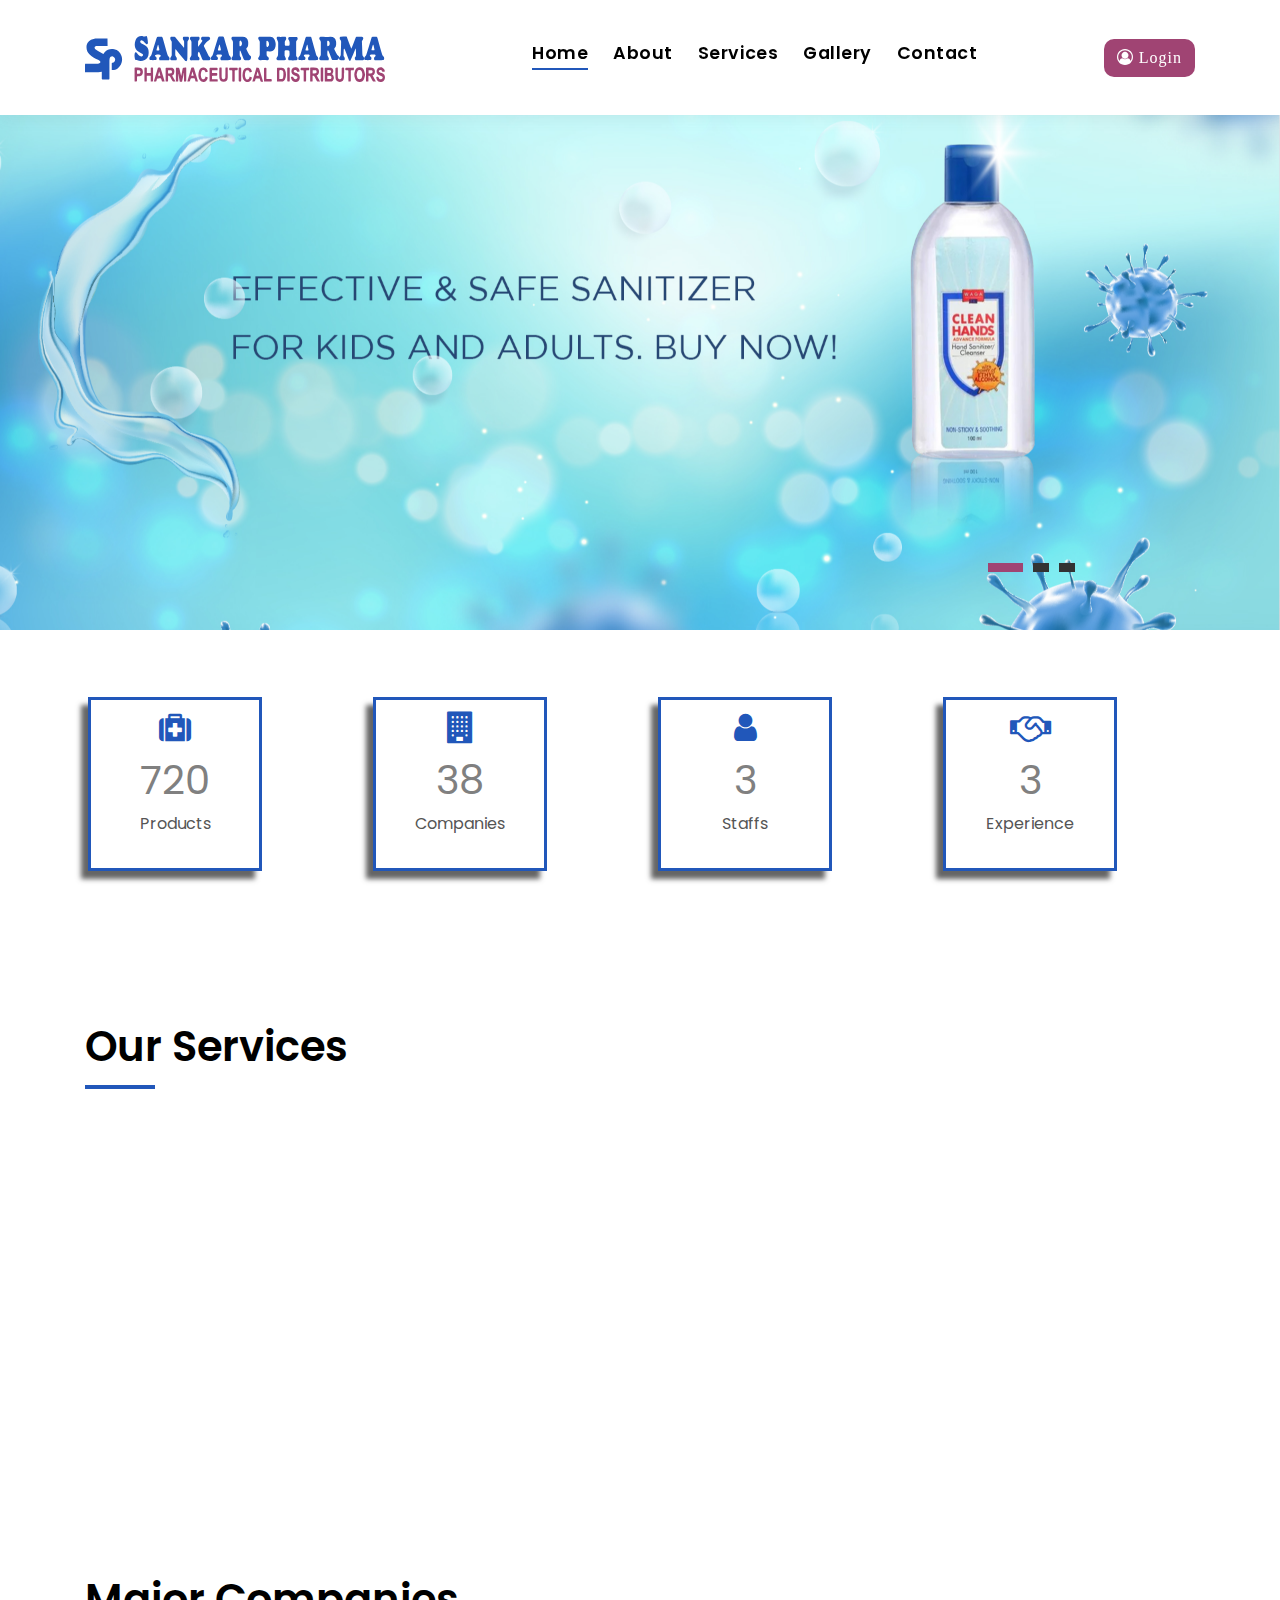
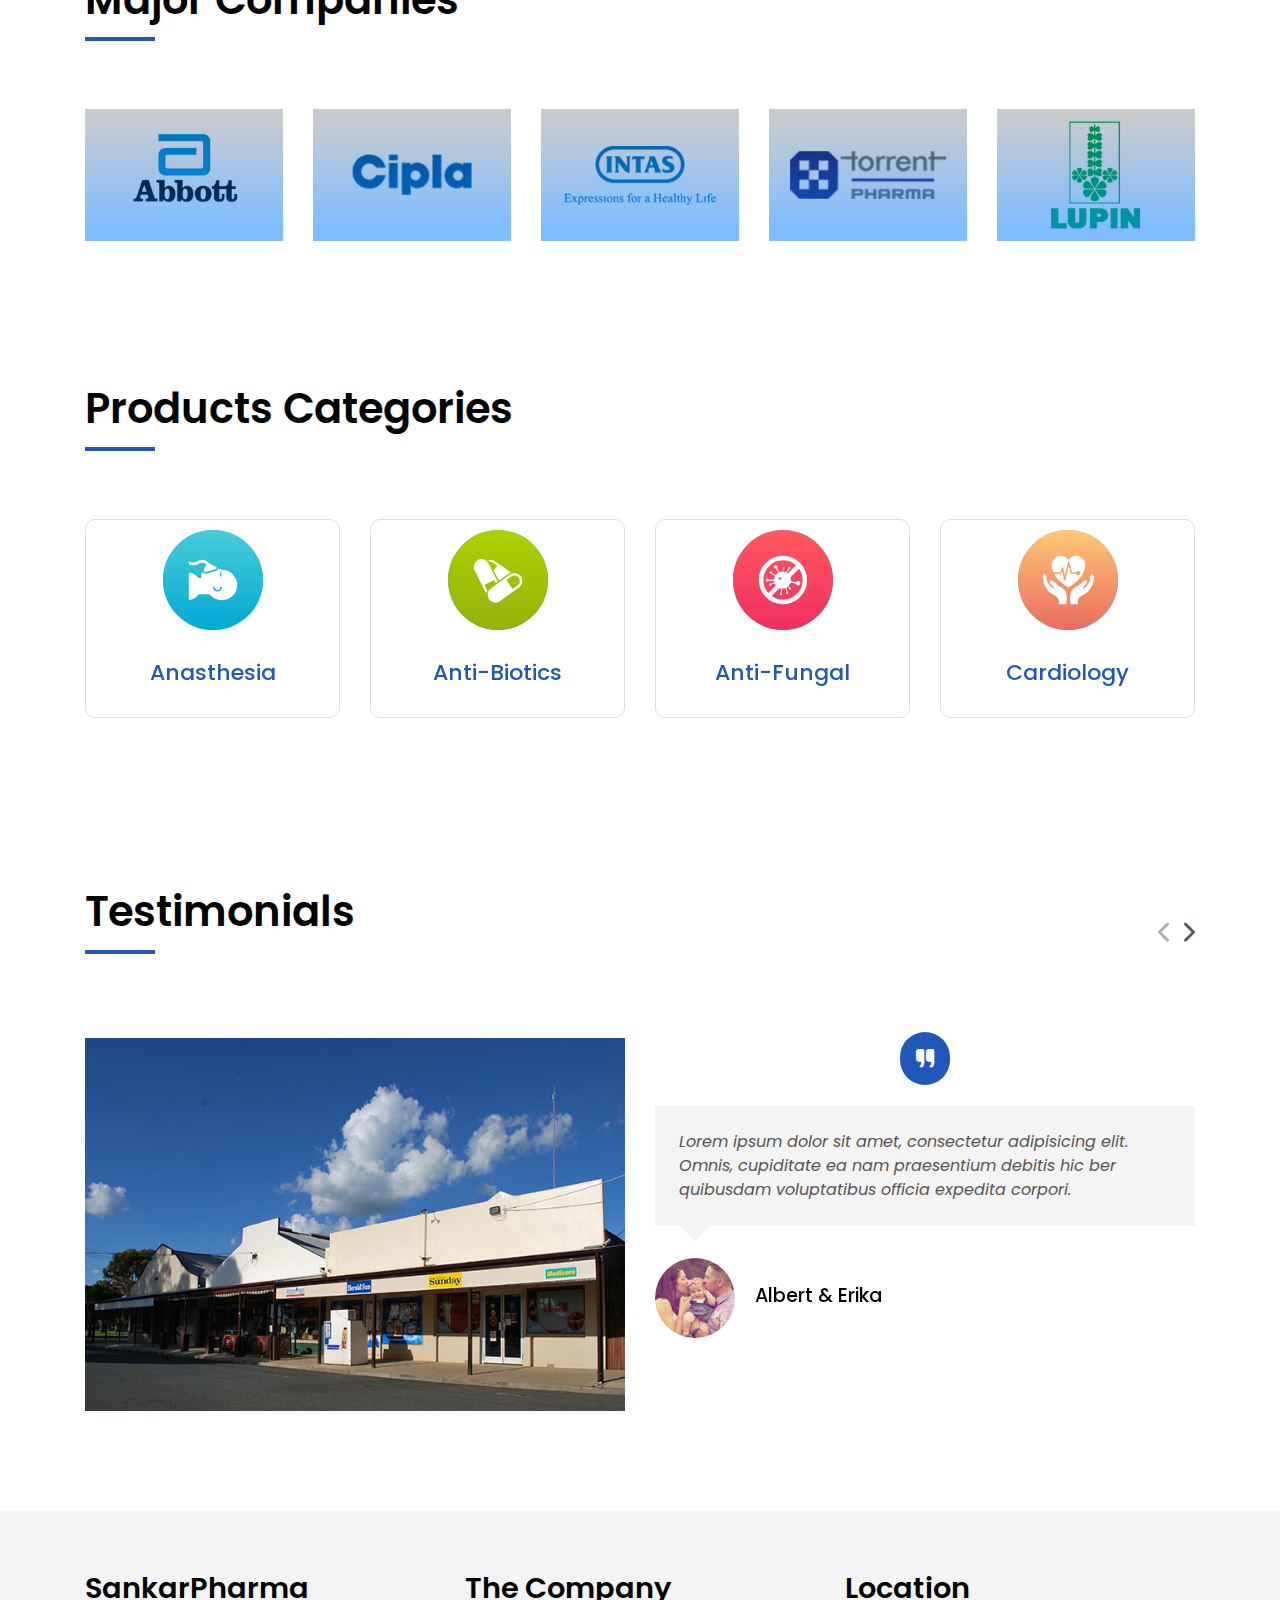
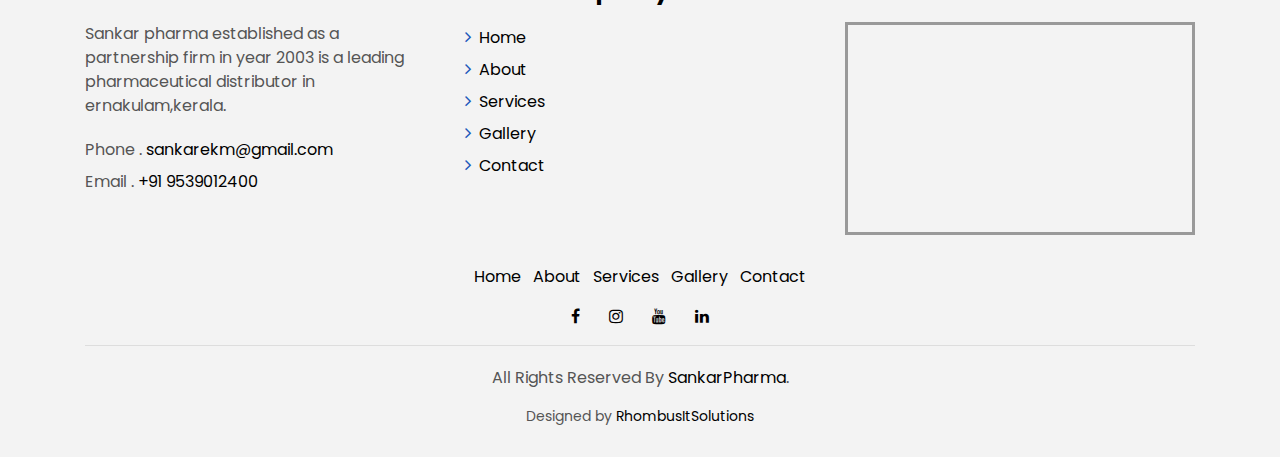
==== commit 51c4bcf2: "counter section added" ====
--- a/index.html
+++ b/index.html
@@ -239,6 +239,54 @@
       </div>
     </div>
   </div>
+
+
+  <!-- couter section -->
+  <section class="section-services section-t4">
+    <div class="container">
+      <div class="row">
+        <div class="col-xl-3 col-lg-6 col-6 text-center">
+          <div class="chart">
+              <div class="chart-meta"><!-- data speed 3600 -->
+                <span class="fa fa-medkit fa-2"></span>
+                  <h2 class="color-darkgrey timer count-title count-number" data-to="1200" data-speed="1500"></h2>
+                  <p class="thin">Products</p>
+              </div>
+          </div>
+      </div>
+
+      <div class="col-xl-3 col-lg-6 col-6 text-center">
+        <div class="chart">
+          <div class="chart-meta"><!-- data speed 3600 -->
+            <span class="fa fa-building fa-2"></span>
+              <h2 class="color-darkgrey timer count-title count-number" data-to="150" data-speed="3600"></h2>
+              <p class="thin">Companies</p>
+          </div>
+        </div>
+      </div>
+
+      <div class="col-xl-3 col-lg-6 col-6 text-center">
+        <div class="chart">
+          <div class="chart-meta"><!-- data speed 3600 -->
+            <span class="fa fa-user fa-2"></span>
+              <h2 class="color-darkgrey timer count-title count-number" data-to="12" data-speed="4100"></h2>
+              <p class="thin">Staffs</p>
+          </div>
+      </div>
+      </div>
+
+      <div class="col-xl-3 col-lg-6 col-6 text-center">
+        <div class="chart">
+          <div class="chart-meta"><!-- data speed 3600 -->
+            <span class="fa fa-handshake-o fa-2"></span>
+              <h2 class="color-darkgrey timer count-title count-number" data-to="18" data-speed="5500"></h2>
+              <p class="thin">Experience</p>
+          </div>
+        </div>
+      </div>
+      </div>
+    </div>
+  </section>
 
   <!--/ Services /-->
   <section class="section-services section-t8">
@@ -771,5 +819,109 @@
   <script src="js/login.js"></script>
   <script src="js/main.js"></script>
 
+
+
+  <!-- Counter script -->
+  <script>
+    (function ($) {
+      $.fn.countTo = function (options) {
+        options = options || {};
+        
+        return $(this).each(function () {
+          // set options for current element
+          var settings = $.extend({}, $.fn.countTo.defaults, {
+            from:            $(this).data('from'),
+            to:              $(this).data('to'),
+            speed:           $(this).data('speed'),
+            refreshInterval: $(this).data('refresh-interval'),
+            decimals:        $(this).data('decimals')
+          }, options);
+          
+          // how many times to update the value, and how much to increment the value on each update
+          var loops = Math.ceil(settings.speed / settings.refreshInterval),
+            increment = (settings.to - settings.from) / loops;
+          
+          // references & variables that will change with each update
+          var self = this,
+            $self = $(this),
+            loopCount = 0,
+            value = settings.from,
+            data = $self.data('countTo') || {};
+          
+          $self.data('countTo', data);
+          
+          // if an existing interval can be found, clear it first
+          if (data.interval) {
+            clearInterval(data.interval);
+          }
+          data.interval = setInterval(updateTimer, settings.refreshInterval);
+          
+          // initialize the element with the starting value
+          render(value);
+          
+          function updateTimer() {
+            value += increment;
+            loopCount++;
+            
+            render(value);
+            
+            if (typeof(settings.onUpdate) == 'function') {
+              settings.onUpdate.call(self, value);
+            }
+            
+            if (loopCount >= loops) {
+              // remove the interval
+              $self.removeData('countTo');
+              clearInterval(data.interval);
+              value = settings.to;
+              
+              if (typeof(settings.onComplete) == 'function') {
+                settings.onComplete.call(self, value);
+              }
+            }
+          }
+          
+          function render(value) {
+            var formattedValue = settings.formatter.call(self, value, settings);
+            $self.html(formattedValue);
+          }
+        });
+      };
+      
+      $.fn.countTo.defaults = {
+        from: 0,               // the number the element should start at
+        to: 0,                 // the number the element should end at
+        speed: 1000,           // how long it should take to count between the target numbers
+        refreshInterval: 100,  // how often the element should be updated
+        decimals: 0,           // the number of decimal places to show
+        formatter: formatter,  // handler for formatting the value before rendering
+        onUpdate: null,        // callback method for every time the element is updated
+        onComplete: null       // callback method for when the element finishes updating
+      };
+      
+      function formatter(value, settings) {
+        return value.toFixed(settings.decimals);
+      }
+    }(jQuery));
+
+    jQuery(function ($) {
+      // custom formatting example
+      $('.count-number').data('countToOptions', {
+      formatter: function (value, options) {
+        return value.toFixed(options.decimals).replace(/\B(?=(?:\d{3})+(?!\d))/g, ',');
+      }
+      });
+      
+      // start all the timers
+      $('.timer').each(count);  
+      
+      function count(options) {
+      var $this = $(this);
+      options = $.extend({}, options || {}, $this.data('countToOptions') || {});
+      $this.countTo(options);
+      }
+    });
+  </script>
+
 </body>
 </html>
--- a/css/style.css
+++ b/css/style.css
@@ -575,11 +575,6 @@
   box-shadow: 1px 2px 15px rgba(100, 100, 100, 0.1);
 }
 
-@media(max-width: 576px){
-  .navbar-default{
-    padding: 15px 0;
-  }
-}
 
 .navbar-default .nav-search {
   color: #000000;
@@ -2261,4 +2256,63 @@
   .col-md-none{
     display: none !important;
   }
+}
+
+.chart{
+  background: transparent;
+  width: 180px;
+  height: 180px;
+  position: relative;
+  border: 3px solid #ffffff;
+  border-radius: 50%;
+  margin-bottom: 20px;
+} 
+
+.chart:before{
+    content: "";
+    position: absolute;
+    border: 3px solid #2157ba;
+    border-top: 3px solid #2157ba;
+    border-right: 3px solid #2157ba;
+    /* border-radius: 50%; */
+    width: 100%;
+    height: 100%;
+    left: 0px;
+    animation: animateCircle 2s linear infinite;
+    -webkit-box-shadow: -7px 8px 5px 0px rgba(50, 50, 50, 0.75);
+    -moz-box-shadow:    -7px 8px 5px 0px rgba(50, 50, 50, 0.75);
+    box-shadow:         -7px 8px 5px 0px rgba(50, 50, 50, 0.75);
+}
+
+@media(max-width: 576px){
+  .chart{
+    width: 150px;
+    height: 150px;
+  }
+}
+
+@keyframes animateCircle{
+  0%{
+      transform: rotate(0deg);
+  }
+  100%{
+      transform: rotate(360deg);
+  }
+}
+
+.chart-meta{
+  position: relative;
+  margin-top: 15px;
+}
+
+.fa-2{
+  font-size: 2rem;
+  color: #2157ba;
+}
+
+.color-darkgrey{
+    margin-top: 10px;
+    font-size: 40px;
+    font-weight: normal;
+    color: #808080;
 }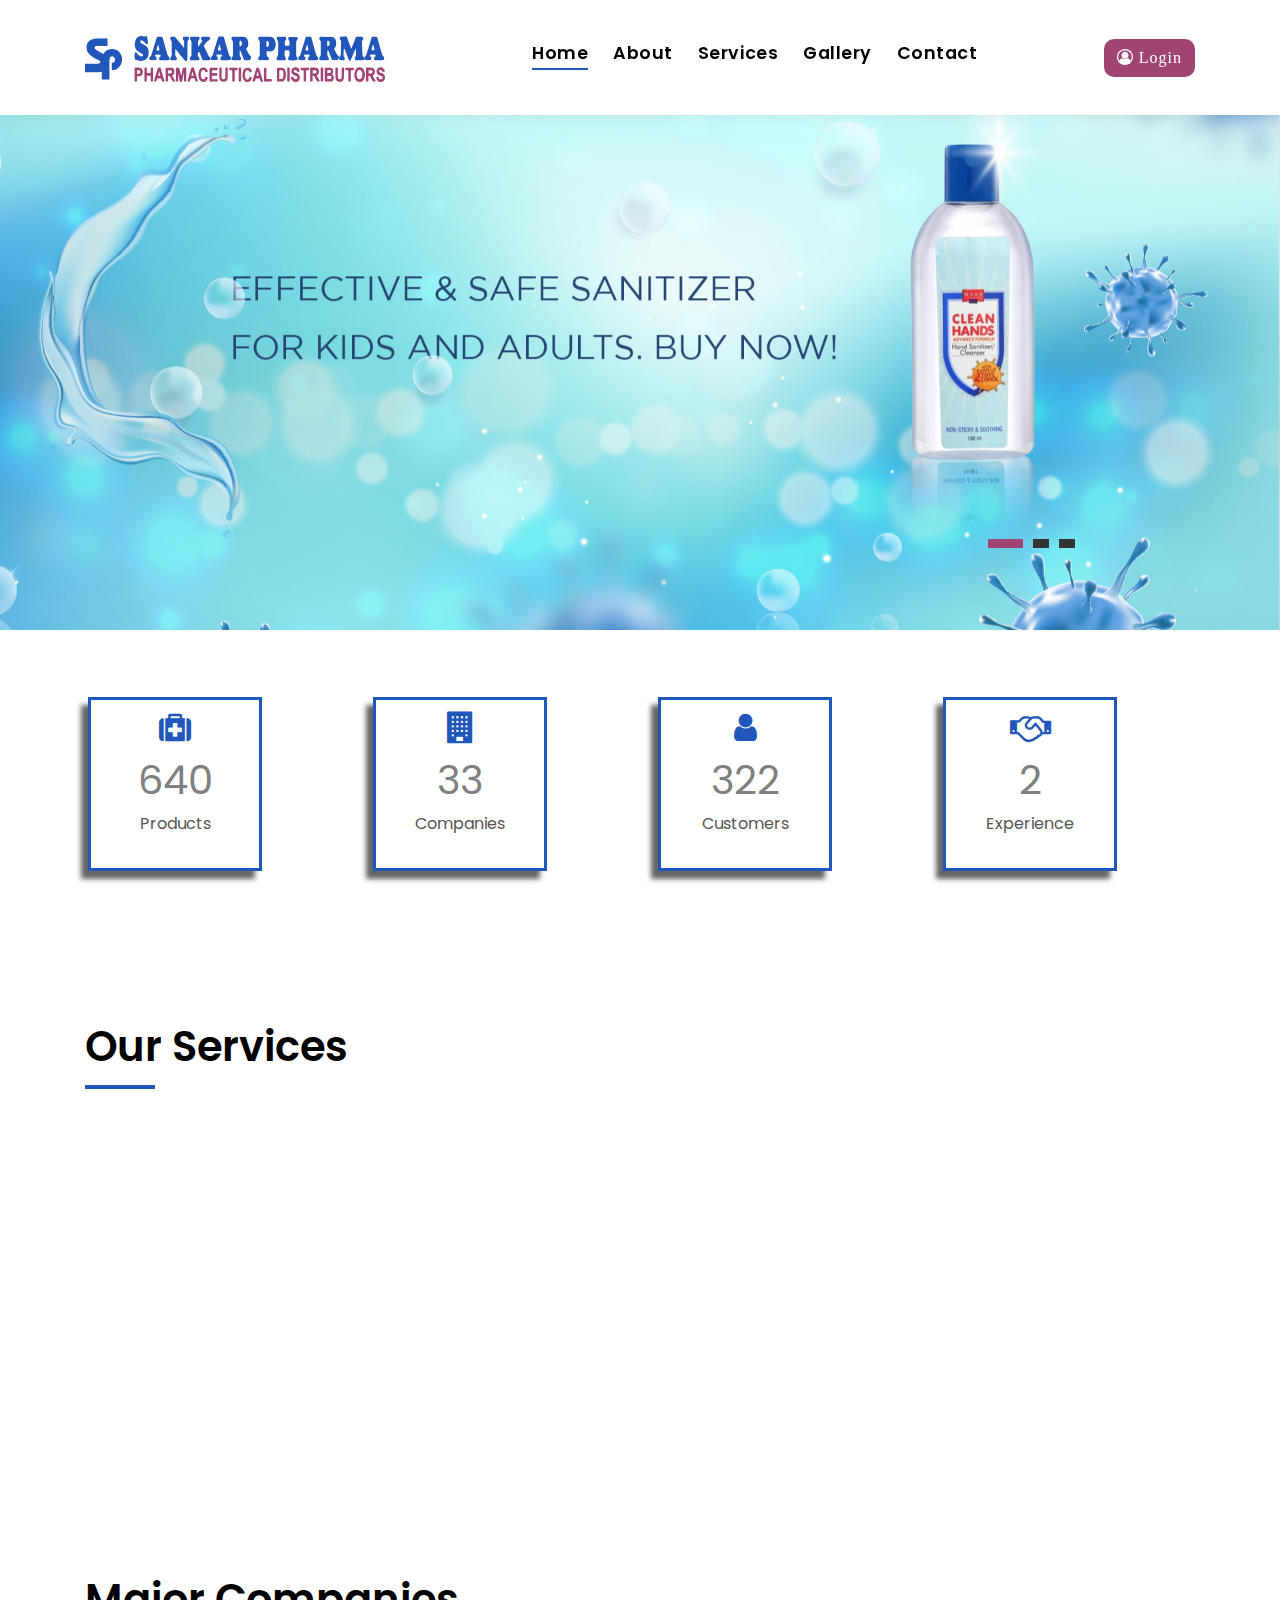
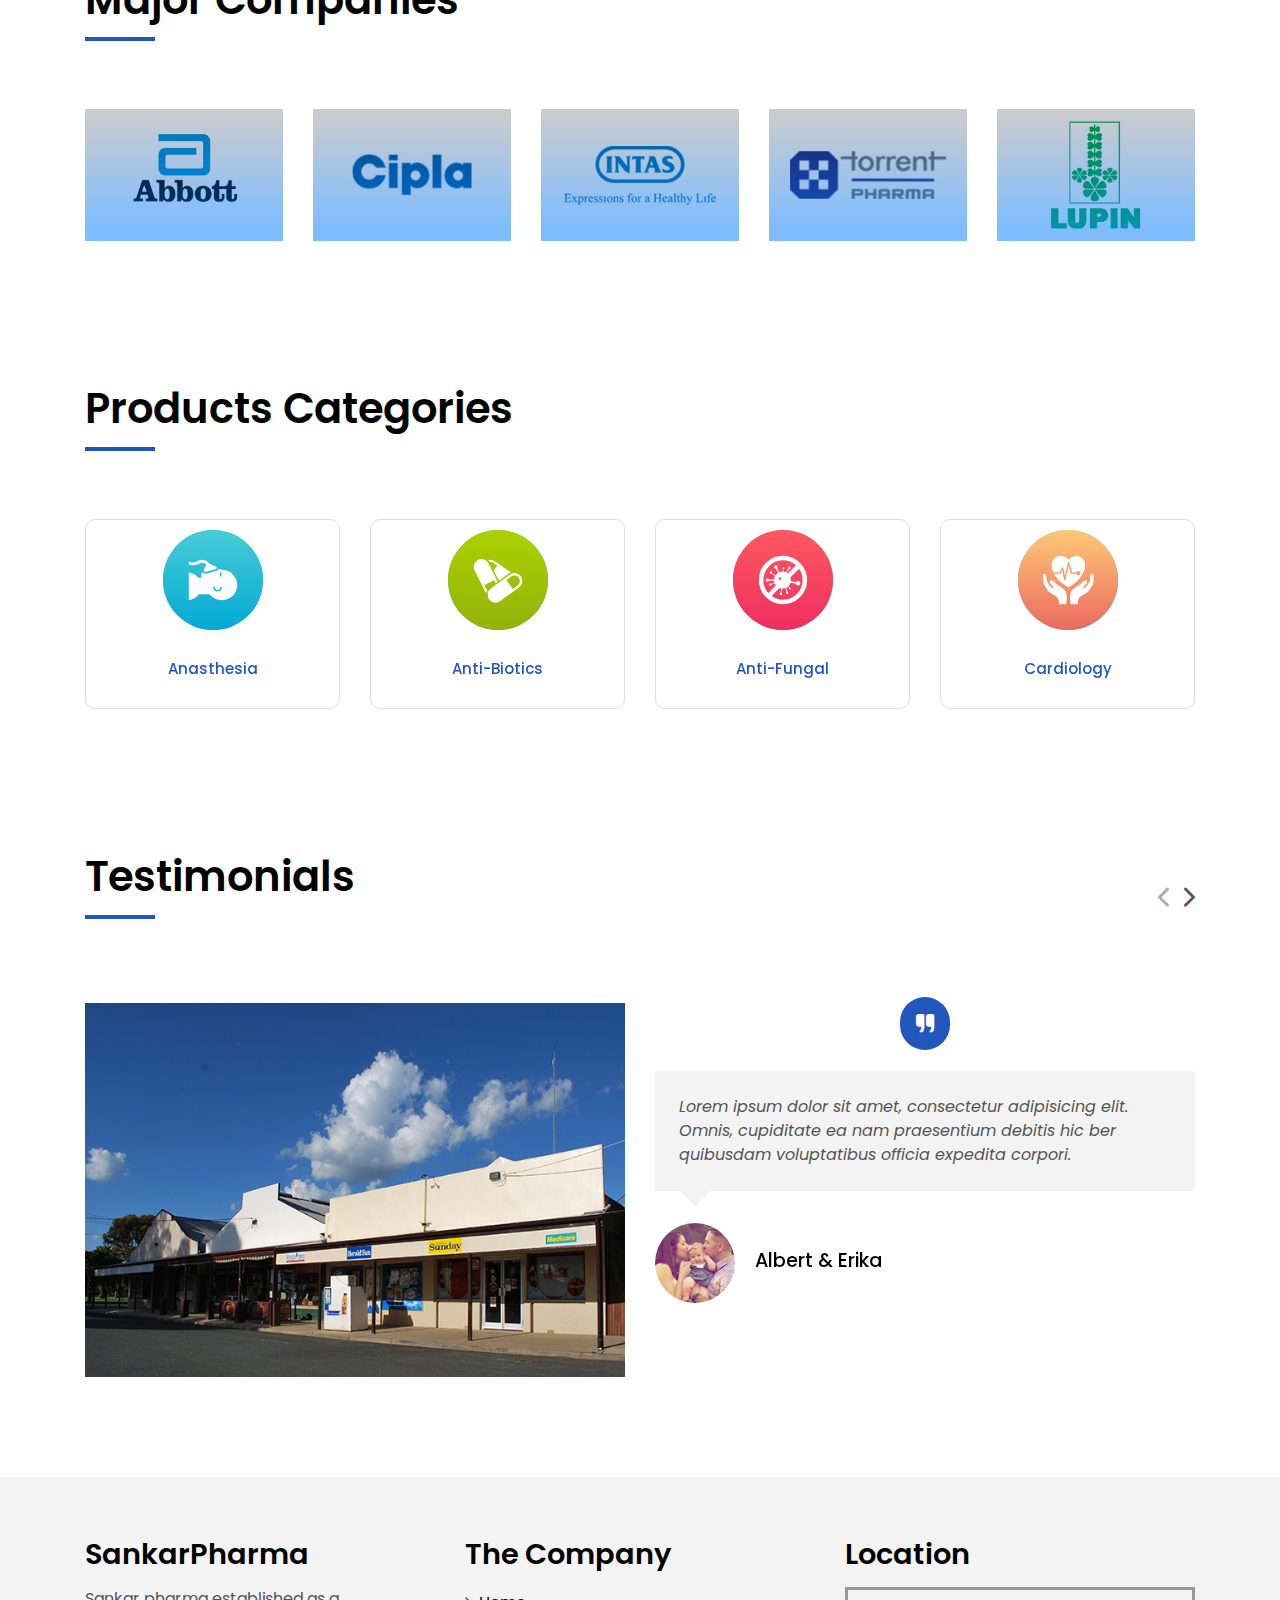
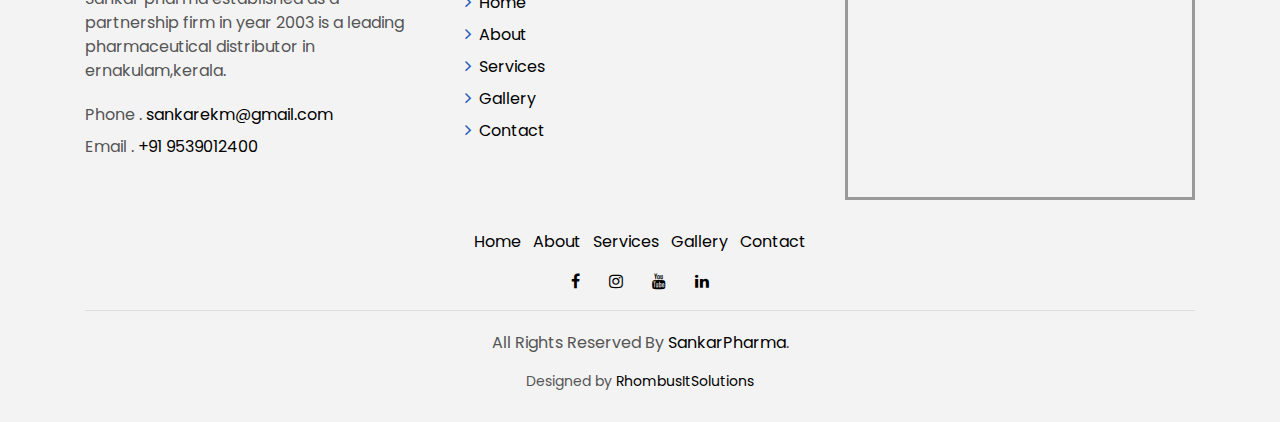
==== commit b0fdddee: "contents correct tiling and responsive changes" ====
--- a/index.html
+++ b/index.html
@@ -269,8 +269,8 @@
         <div class="chart">
           <div class="chart-meta"><!-- data speed 3600 -->
             <span class="fa fa-user fa-2"></span>
-              <h2 class="color-darkgrey timer count-title count-number" data-to="12" data-speed="4100"></h2>
-              <p class="thin">Staffs</p>
+              <h2 class="color-darkgrey timer count-title count-number" data-to="1650" data-speed="4100"></h2>
+              <p class="thin">Customers</p>
           </div>
       </div>
       </div>
@@ -279,7 +279,7 @@
         <div class="chart">
           <div class="chart-meta"><!-- data speed 3600 -->
             <span class="fa fa-handshake-o fa-2"></span>
-              <h2 class="color-darkgrey timer count-title count-number" data-to="18" data-speed="5500"></h2>
+              <h2 class="color-darkgrey timer count-title count-number" data-to="17" data-speed="5500"></h2>
               <p class="thin">Experience</p>
           </div>
         </div>
@@ -335,7 +335,7 @@
             </div>
             <div class="card-body-c">
               <p class="content-c">
-                Sankar Pharma distribution brings reliable, efficient and secure service of pharma distribution to manufacturers – ensuring the best reach in the regions we operate in.
+                Sankar Pharma distribution brings reliable, efficient and secure service of pharma distribution to customers ensuring the best reach in the regions we operate in.
               </p>
             </div>
             <div class="card-footer-c">
--- a/css/style.css
+++ b/css/style.css
@@ -274,7 +274,7 @@
 
 @media(max-width: 576px){
   .title-a{
-    font-size: 2rem;
+    font-size: 1.8rem;
   }
 }
 
@@ -575,6 +575,13 @@
   box-shadow: 1px 2px 15px rgba(100, 100, 100, 0.1);
 }
 
+@media(max-width:576px){
+  .navbar-default{
+    padding-top: 10px;
+    padding-bottom: 10px;
+  }
+}
+
 
 .navbar-default .nav-search {
   color: #000000;
@@ -944,7 +951,10 @@
 
 @media(max-width: 576px){
   .intro .owl-theme .owl-dots{
-    bottom: 80px;
+    bottom: 60px;
+  }
+  .img-box-a .img-a{
+    height: 120px !important;
   }
 }
 
@@ -2148,6 +2158,9 @@
 
   .box-collapse .title-box-d .title-d {
     font-size: 1.3rem;
+  }
+  .intro-single {
+    padding-top: 6rem;
   }
 }
 
@@ -2177,7 +2190,7 @@
 }
 
 .product-grid .product-content h2{
-  font-size: 22px;
+  font-size: 15px;
   font-weight: 500;
   margin: 20px 0;
   color: #2157ba;
@@ -2289,6 +2302,9 @@
     width: 150px;
     height: 150px;
   }
+  .chart:before{
+    animation: none;
+  }
 }
 
 @keyframes animateCircle{
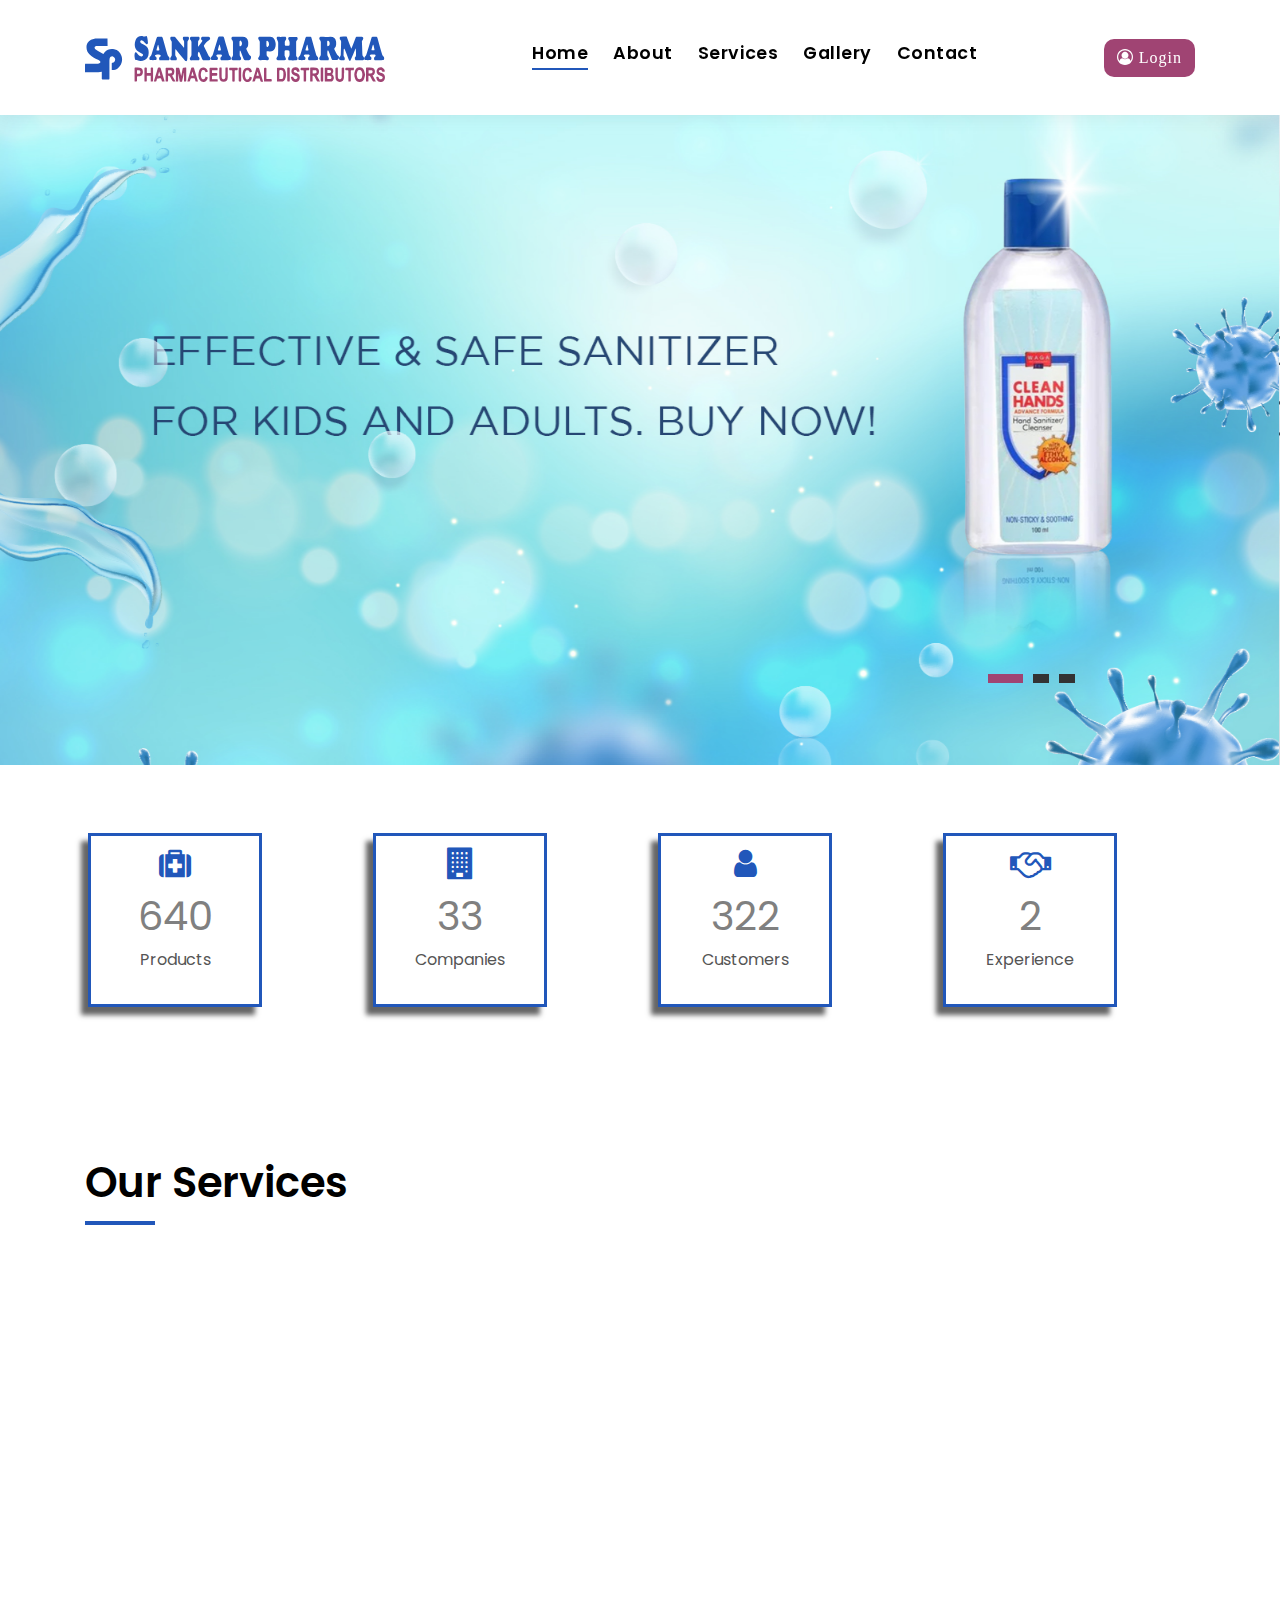
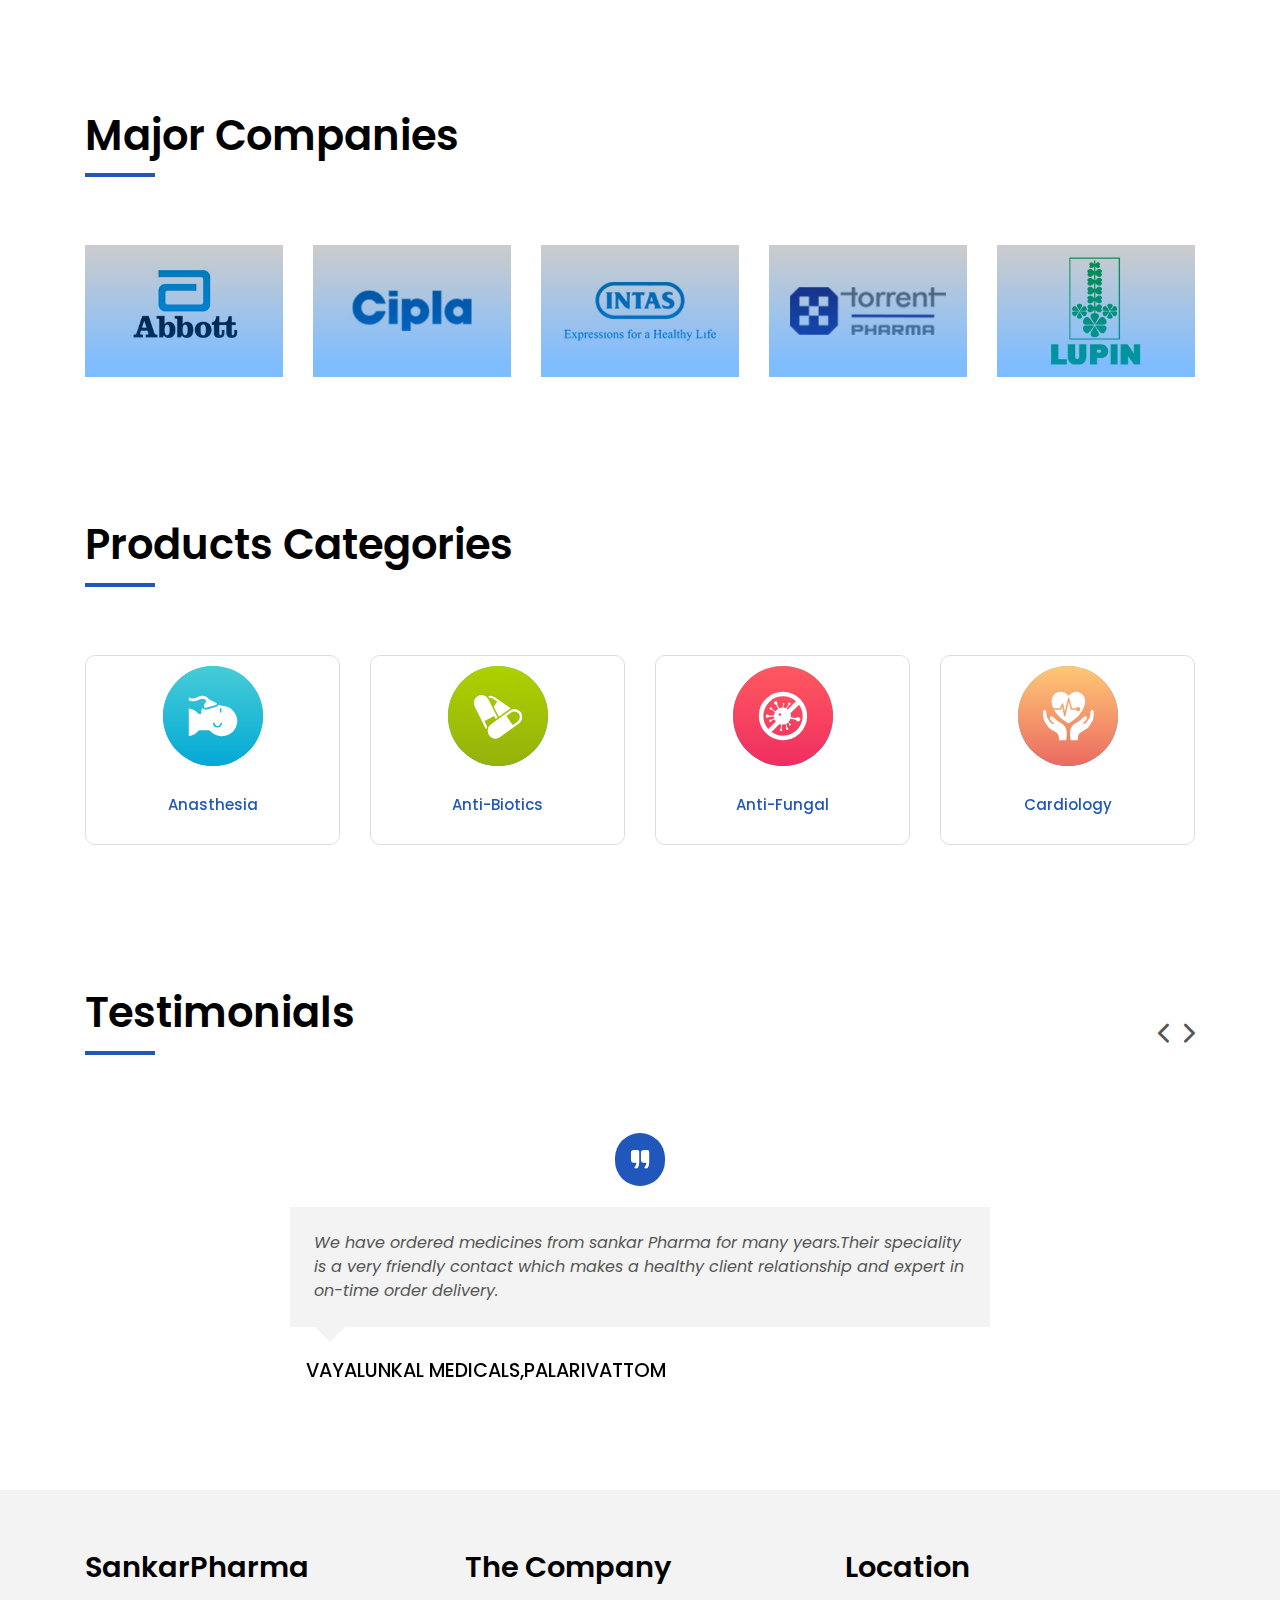
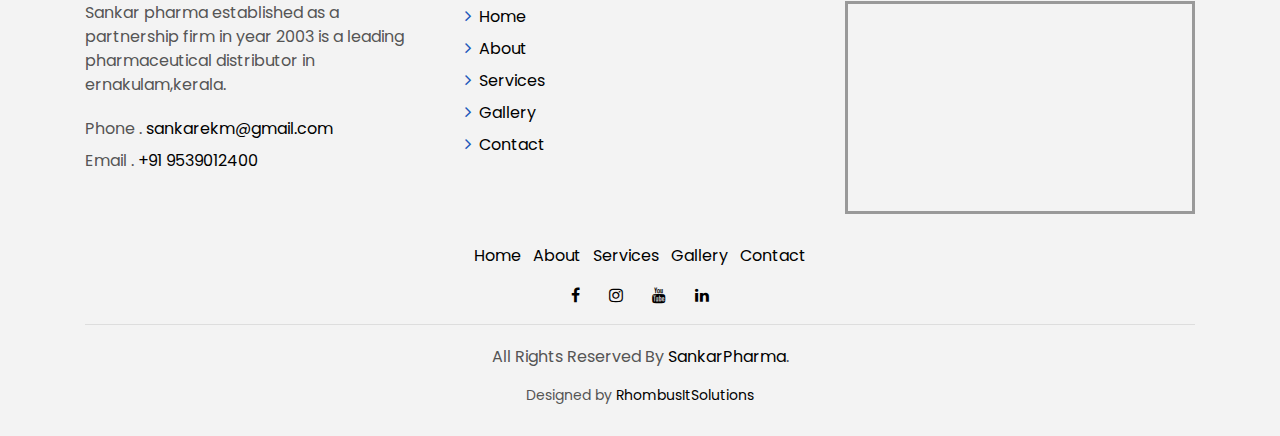
==== commit 0c7c0e06: "testimonilas-bannerHeight-teamPhoto-gallery&serviceModified" ====
--- a/index.html
+++ b/index.html
@@ -245,7 +245,7 @@
   <section class="section-services section-t4">
     <div class="container">
       <div class="row">
-        <div class="col-xl-3 col-lg-6 col-6 text-center">
+        <div class="col-xl-3 col-lg-3 col-6 text-center">
           <div class="chart">
               <div class="chart-meta"><!-- data speed 3600 -->
                 <span class="fa fa-medkit fa-2"></span>
@@ -255,7 +255,7 @@
           </div>
       </div>
 
-      <div class="col-xl-3 col-lg-6 col-6 text-center">
+      <div class="col-xl-3 col-lg-3 col-6 text-center">
         <div class="chart">
           <div class="chart-meta"><!-- data speed 3600 -->
             <span class="fa fa-building fa-2"></span>
@@ -265,7 +265,7 @@
         </div>
       </div>
 
-      <div class="col-xl-3 col-lg-6 col-6 text-center">
+      <div class="col-xl-3 col-lg-3 col-6 text-center">
         <div class="chart">
           <div class="chart-meta"><!-- data speed 3600 -->
             <span class="fa fa-user fa-2"></span>
@@ -275,7 +275,7 @@
       </div>
       </div>
 
-      <div class="col-xl-3 col-lg-6 col-6 text-center">
+      <div class="col-xl-3 col-lg-3 col-6 text-center">
         <div class="chart">
           <div class="chart-meta"><!-- data speed 3600 -->
             <span class="fa fa-handshake-o fa-2"></span>
@@ -616,57 +616,84 @@
         <div class="carousel-item-a">
           <div class="testimonials-box">
             <div class="row">
-              <div class="col-sm-12 col-md-6">
+              <!-- <div class="col-sm-12 col-md-6">
                 <div class="testimonial-img">
                   <img src="img/testimonials/shop-2.jpg" alt="" class="img-fluid">
                 </div>
-              </div>
-              <div class="col-sm-12 col-md-6">
-                <div class="testimonial-ico">
-                  <span class="ion-ios-quote"></span>
-                </div>
-                <div class="testimonials-content">
-                  <p class="testimonial-text">
-                    Lorem ipsum dolor sit amet, consectetur adipisicing elit. Omnis, cupiditate ea nam praesentium
-                    debitis hic ber quibusdam
-                    voluptatibus officia expedita corpori.
-                  </p>
-                </div>
-                <div class="testimonial-author-box">
-                  <img src="img/mini-testimonial-1.jpg" alt="" class="testimonial-avatar">
-                  <h5 class="testimonial-author">Albert & Erika</h5>
-                </div>
-              </div>
-            </div>
-          </div>
-        </div>
+              </div> -->
+              <div class="col-sm-12 col-md-12">
+                <div class="testimonial-box">
+                  <div class="testimonial-ico">
+                    <span class="ion-ios-quote"></span>
+                  </div>
+                  <div class="testimonials-content">
+                    <p class="testimonial-text">
+                      We have ordered medicines from sankar Pharma for many years.Their speciality is a very friendly contact which makes a healthy client relationship and expert in on-time order delivery. 
+                    </p>
+                  </div>
+                  <div class="testimonial-author-box">
+                    <!-- <img src="img/mini-testimonial-1.jpg" alt="" class="testimonial-avatar"> -->
+                    <h5 class="testimonial-author">VAYALUNKAL MEDICALS,PALARIVATTOM</h5>
+                  </div>
+                </div>
+              </div>
+            </div>
+          </div>
+        </div><!-- first end -->
         <div class="carousel-item-a">
           <div class="testimonials-box">
             <div class="row">
-              <div class="col-sm-12 col-md-6">
+              <!-- <div class="col-sm-12 col-md-6">
                 <div class="testimonial-img">
                   <img src="img/testimonials/shop-3.jpg" alt="" class="img-fluid">
                 </div>
-              </div>
-              <div class="col-sm-12 col-md-6">
-                <div class="testimonial-ico">
-                  <span class="ion-ios-quote"></span>
-                </div>
-                <div class="testimonials-content">
-                  <p class="testimonial-text">
-                    Lorem ipsum dolor sit amet, consectetur adipisicing elit. Omnis, cupiditate ea nam praesentium
-                    debitis hic ber quibusdam
-                    voluptatibus officia expedita corpori.
-                  </p>
-                </div>
-                <div class="testimonial-author-box">
-                  <img src="img/mini-testimonial-2.jpg" alt="" class="testimonial-avatar">
-                  <h5 class="testimonial-author">Pablo & Emma</h5>
-                </div>
-              </div>
-            </div>
-          </div>
-        </div>
+              </div> -->
+              <div class="col-sm-12 col-md-12">
+                <div class="testimonial-box">
+                  <div class="testimonial-ico">
+                    <span class="ion-ios-quote"></span>
+                  </div>
+                  <div class="testimonials-content">
+                    <p class="testimonial-text">
+                      Sankar pharma always meets our expectations and they have stock availability of all medicines which we are in need of.The services they provide is much appreciable and we are very satisfied as a client of sankar pharma.
+                    </p>
+                  </div>
+                  <div class="testimonial-author-box">
+                    <!-- <img src="img/mini-testimonial-2.jpg" alt="" class="testimonial-avatar"> -->
+                    <h5 class="testimonial-author">VEENUS MEDICALS ,MULAMTHURUTHY</h5>
+                  </div>
+                </div>
+              </div>
+            </div>
+          </div>
+        </div><!-- second end -->
+        <div class="carousel-item-a">
+          <div class="testimonials-box">
+            <div class="row">
+              <!-- <div class="col-sm-12 col-md-6">
+                <div class="testimonial-img">
+                  <img src="img/testimonials/shop-3.jpg" alt="" class="img-fluid">
+                </div>
+              </div> -->
+              <div class="col-sm-12 col-md-12">
+                <div class="testimonial-box">
+                  <div class="testimonial-ico">
+                    <span class="ion-ios-quote"></span>
+                  </div>
+                  <div class="testimonials-content">
+                    <p class="testimonial-text">
+                      We are regular customer of sankar pharma.We like sankar pharma because of Good Stock Maintenance, Excellent Service and Professionalism. sankar pharna is always our trustable distribution partner.
+                    </p>
+                  </div>
+                  <div class="testimonial-author-box">
+                    <!-- <img src="img/mini-testimonial-2.jpg" alt="" class="testimonial-avatar"> -->
+                    <h5 class="testimonial-author">KERALA MEDICALS, KALOOR</h5>
+                  </div>
+                </div>
+              </div>
+            </div>
+          </div>
+        </div><!-- third end -->
       </div>
     </div>
   </section>
--- a/css/style.css
+++ b/css/style.css
@@ -240,7 +240,7 @@
 }
 
 .section-t4 {
-  padding-top: 4rem;
+  margin-top: 200px;
 }
 
 .section-t3 {
@@ -977,7 +977,7 @@
 
 .intro .carousel-item-a {
   position: relative;
-  height: 70vh;
+  height: 85vh;
 }
 
 @media(max-width: 991px){
@@ -2108,7 +2108,8 @@
   }
 
   .section-t4 {
-    padding-top: 2rem;
+    padding-top: 3rem;
+    margin-top: 0;
   }
 
   .section-md-t3 {
@@ -2331,4 +2332,9 @@
     font-size: 40px;
     font-weight: normal;
     color: #808080;
+}
+
+.testimonial-box{
+  margin: 0 auto;
+  max-width: 700px
 }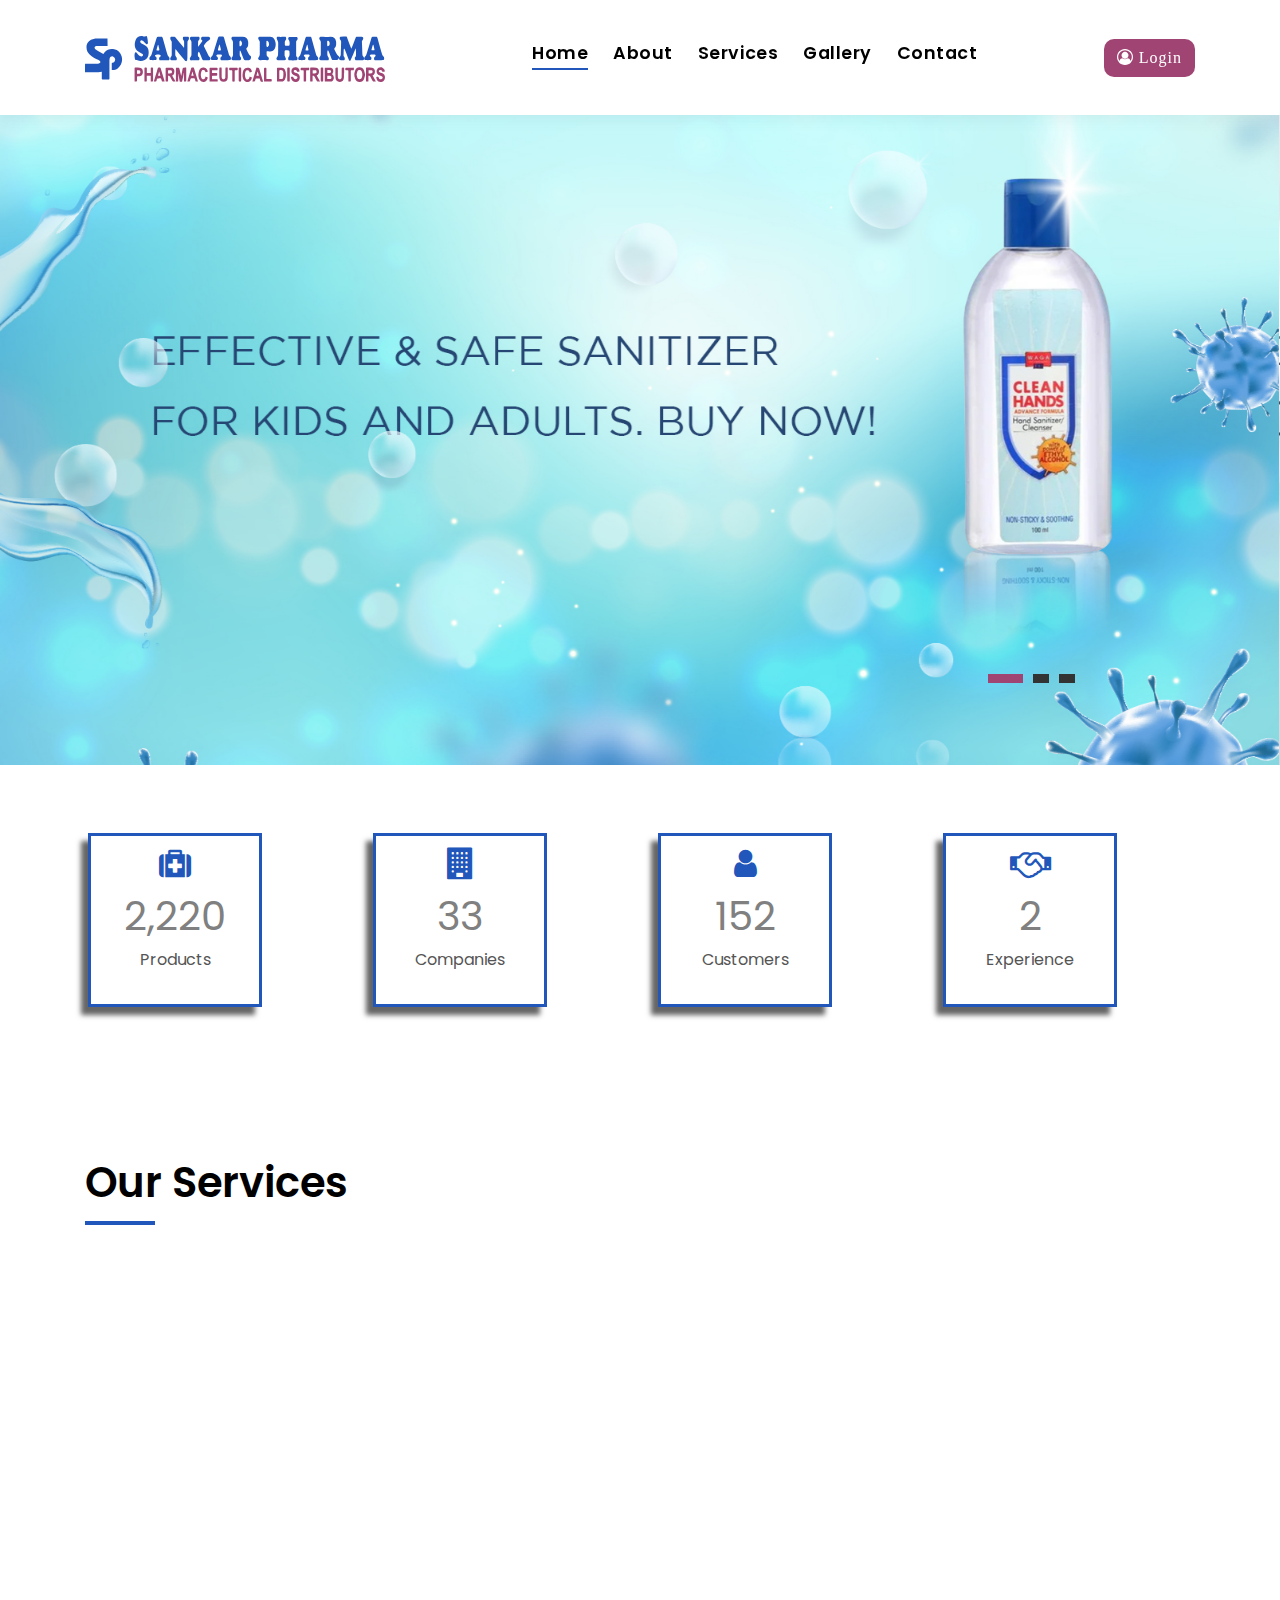
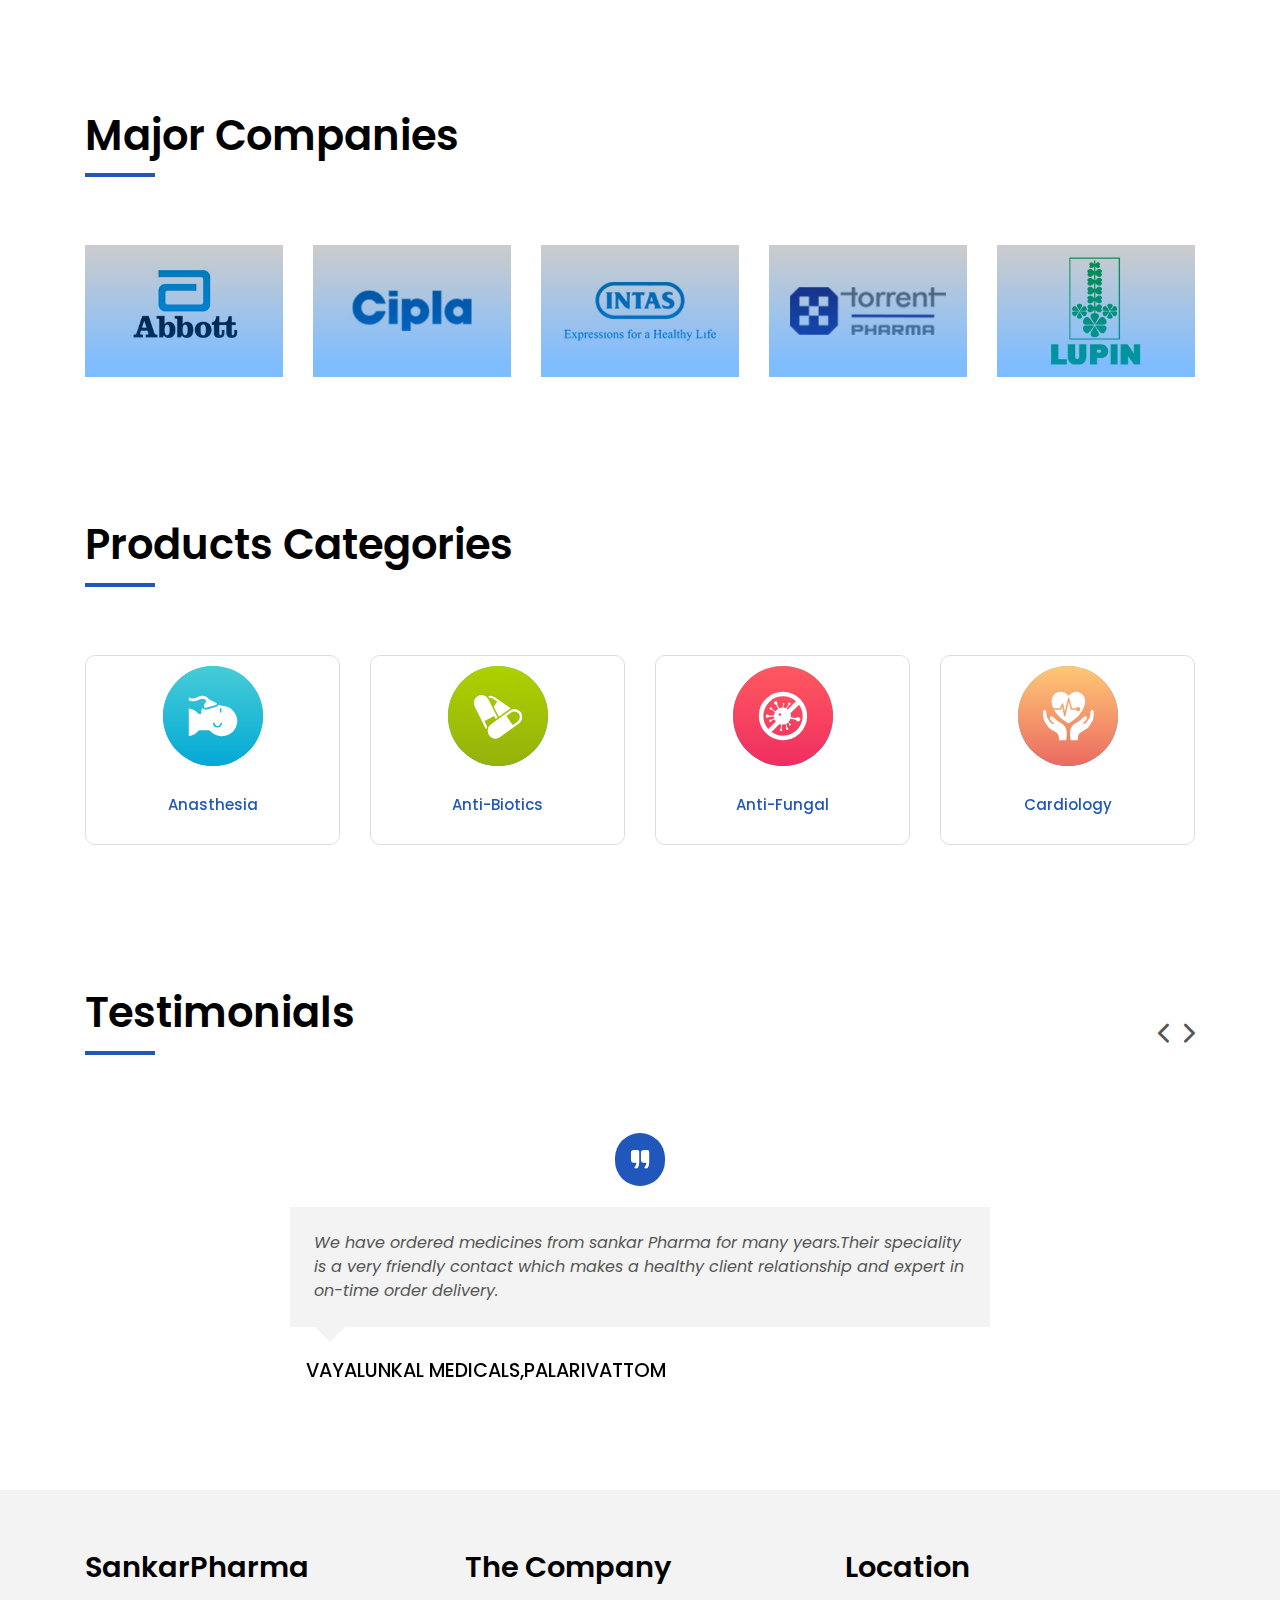
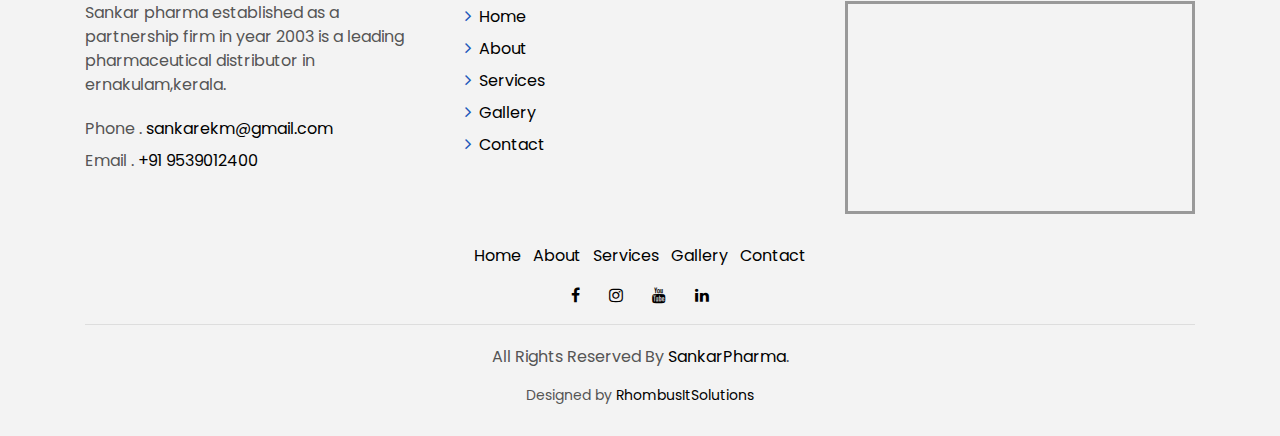
==== commit 45dd6331: "counts added" ====
--- a/index.html
+++ b/index.html
@@ -249,7 +249,7 @@
           <div class="chart">
               <div class="chart-meta"><!-- data speed 3600 -->
                 <span class="fa fa-medkit fa-2"></span>
-                  <h2 class="color-darkgrey timer count-title count-number" data-to="1200" data-speed="1500"></h2>
+                  <h2 class="color-darkgrey timer count-title count-number" data-to="4162" data-speed="1500"></h2>
                   <p class="thin">Products</p>
               </div>
           </div>
@@ -269,7 +269,7 @@
         <div class="chart">
           <div class="chart-meta"><!-- data speed 3600 -->
             <span class="fa fa-user fa-2"></span>
-              <h2 class="color-darkgrey timer count-title count-number" data-to="1650" data-speed="4100"></h2>
+              <h2 class="color-darkgrey timer count-title count-number" data-to="780" data-speed="4100"></h2>
               <p class="thin">Customers</p>
           </div>
       </div>
